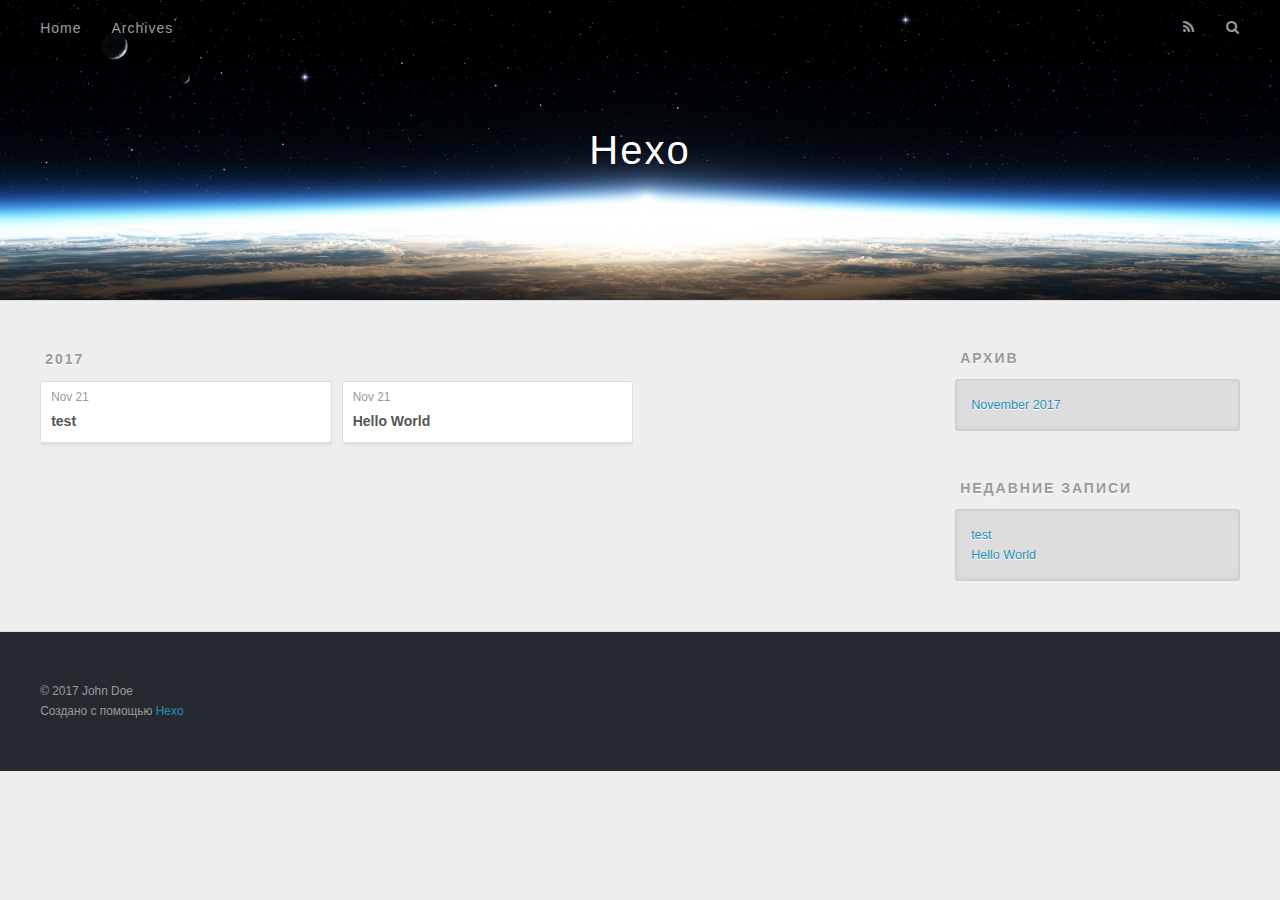
==== archives/index.html @ ac144fc3 "Site updated: 2017-11-21 11:52:48" ====
<!DOCTYPE html>
<html>
<head>
  <meta charset="utf-8">
  
  <title>Архив | Hexo</title>
  <meta name="viewport" content="width=device-width, initial-scale=1, maximum-scale=1">
  <meta property="og:type" content="website">
<meta property="og:title" content="Hexo">
<meta property="og:url" content="http://yoursite.com/archives/index.html">
<meta property="og:site_name" content="Hexo">
<meta name="twitter:card" content="summary">
<meta name="twitter:title" content="Hexo">
  
    <link rel="alternate" href="/atom.xml" title="Hexo" type="application/atom+xml">
  
  
    <link rel="icon" href="/favicon.png">
  
  
    <link href="//fonts.googleapis.com/css?family=Source+Code+Pro" rel="stylesheet" type="text/css">
  
  <link rel="stylesheet" href="/css/style.css">
  

</head>

<body>
  <div id="container">
    <div id="wrap">
      <header id="header">
  <div id="banner"></div>
  <div id="header-outer" class="outer">
    <div id="header-title" class="inner">
      <h1 id="logo-wrap">
        <a href="/" id="logo">Hexo</a>
      </h1>
      
    </div>
    <div id="header-inner" class="inner">
      <nav id="main-nav">
        <a id="main-nav-toggle" class="nav-icon"></a>
        
          <a class="main-nav-link" href="/">Home</a>
        
          <a class="main-nav-link" href="/archives">Archives</a>
        
      </nav>
      <nav id="sub-nav">
        
          <a id="nav-rss-link" class="nav-icon" href="/atom.xml" title="RSS-каналы"></a>
        
        <a id="nav-search-btn" class="nav-icon" title="Поиск"></a>
      </nav>
      <div id="search-form-wrap">
        <form action="//google.com/search" method="get" accept-charset="UTF-8" class="search-form"><input type="search" name="q" class="search-form-input" placeholder="Search"><button type="submit" class="search-form-submit">&#xF002;</button><input type="hidden" name="sitesearch" value="http://yoursite.com"></form>
      </div>
    </div>
  </div>
</header>
      <div class="outer">
        <section id="main">
  
  
    
    
      
      
      <section class="archives-wrap">
        <div class="archive-year-wrap">
          <a href="/archives/2017" class="archive-year">2017</a>
        </div>
        <div class="archives">
    
    <article class="archive-article archive-type-post">
  <div class="archive-article-inner">
    <header class="archive-article-header">
      <a href="/2017/11/21/test/" class="archive-article-date">
  <time datetime="2017-11-21T03:44:21.000Z" itemprop="datePublished">Nov 21</time>
</a>
      
  
    <h1 itemprop="name">
      <a class="archive-article-title" href="/2017/11/21/test/">test</a>
    </h1>
  

    </header>
  </div>
</article>
  
    
    
    <article class="archive-article archive-type-post">
  <div class="archive-article-inner">
    <header class="archive-article-header">
      <a href="/2017/11/21/hello-world/" class="archive-article-date">
  <time datetime="2017-11-21T03:18:38.568Z" itemprop="datePublished">Nov 21</time>
</a>
      
  
    <h1 itemprop="name">
      <a class="archive-article-title" href="/2017/11/21/hello-world/">Hello World</a>
    </h1>
  

    </header>
  </div>
</article>
  
  
    </div></section>
  

</section>
        
          <aside id="sidebar">
  
    

  
    

  
    
  
    
  <div class="widget-wrap">
    <h3 class="widget-title">Архив</h3>
    <div class="widget">
      <ul class="archive-list"><li class="archive-list-item"><a class="archive-list-link" href="/archives/2017/11/">November 2017</a></li></ul>
    </div>
  </div>


  
    
  <div class="widget-wrap">
    <h3 class="widget-title">Недавние записи</h3>
    <div class="widget">
      <ul>
        
          <li>
            <a href="/2017/11/21/test/">test</a>
          </li>
        
          <li>
            <a href="/2017/11/21/hello-world/">Hello World</a>
          </li>
        
      </ul>
    </div>
  </div>

  
</aside>
        
      </div>
      <footer id="footer">
  
  <div class="outer">
    <div id="footer-info" class="inner">
      &copy; 2017 John Doe<br>
      Создано с помощью <a href="http://hexo.io/" target="_blank">Hexo</a>
    </div>
  </div>
</footer>
    </div>
    <nav id="mobile-nav">
  
    <a href="/" class="mobile-nav-link">Home</a>
  
    <a href="/archives" class="mobile-nav-link">Archives</a>
  
</nav>
    

<script src="//ajax.googleapis.com/ajax/libs/jquery/2.0.3/jquery.min.js"></script>


  <link rel="stylesheet" href="/fancybox/jquery.fancybox.css">
  <script src="/fancybox/jquery.fancybox.pack.js"></script>


<script src="/js/script.js"></script>

  </div>
</body>
</html>
---- css/style.css ----
body {
  width: 100%;
}
body:before,
body:after {
  content: "";
  display: table;
}
body:after {
  clear: both;
}
html,
body,
div,
span,
applet,
object,
iframe,
h1,
h2,
h3,
h4,
h5,
h6,
p,
blockquote,
pre,
a,
abbr,
acronym,
address,
big,
cite,
code,
del,
dfn,
em,
img,
ins,
kbd,
q,
s,
samp,
small,
strike,
strong,
sub,
sup,
tt,
var,
dl,
dt,
dd,
ol,
ul,
li,
fieldset,
form,
label,
legend,
table,
caption,
tbody,
tfoot,
thead,
tr,
th,
td {
  margin: 0;
  padding: 0;
  border: 0;
  outline: 0;
  font-weight: inherit;
  font-style: inherit;
  font-family: inherit;
  font-size: 100%;
  vertical-align: baseline;
}
body {
  line-height: 1;
  color: #000;
  background: #fff;
}
ol,
ul {
  list-style: none;
}
table {
  border-collapse: separate;
  border-spacing: 0;
  vertical-align: middle;
}
caption,
th,
td {
  text-align: left;
  font-weight: normal;
  vertical-align: middle;
}
a img {
  border: none;
}
input,
button {
  margin: 0;
  padding: 0;
}
input::-moz-focus-inner,
button::-moz-focus-inner {
  border: 0;
  padding: 0;
}
@font-face {
  font-family: FontAwesome;
  font-style: normal;
  font-weight: normal;
  src: url("fonts/fontawesome-webfont.eot?v=#4.0.3");
  src: url("fonts/fontawesome-webfont.eot?#iefix&v=#4.0.3") format("embedded-opentype"), url("fonts/fontawesome-webfont.woff?v=#4.0.3") format("woff"), url("fonts/fontawesome-webfont.ttf?v=#4.0.3") format("truetype"), url("fonts/fontawesome-webfont.svg#fontawesomeregular?v=#4.0.3") format("svg");
}
html,
body,
#container {
  height: 100%;
}
body {
  background: #eee;
  font: 14px "Helvetica Neue", Helvetica, Arial, sans-serif;
  -webkit-text-size-adjust: 100%;
}
.outer {
  max-width: 1220px;
  margin: 0 auto;
  padding: 0 20px;
}
.outer:before,
.outer:after {
  content: "";
  display: table;
}
.outer:after {
  clear: both;
}
.inner {
  display: inline;
  float: left;
  width: 98.33333333333333%;
  margin: 0 0.833333333333333%;
}
.left,
.alignleft {
  float: left;
}
.right,
.alignright {
  float: right;
}
.clear {
  clear: both;
}
#container {
  position: relative;
}
.mobile-nav-on {
  overflow: hidden;
}
#wrap {
  height: 100%;
  width: 100%;
  position: absolute;
  top: 0;
  left: 0;
  -webkit-transition: 0.2s ease-out;
  -moz-transition: 0.2s ease-out;
  -ms-transition: 0.2s ease-out;
  transition: 0.2s ease-out;
  z-index: 1;
  background: #eee;
}
.mobile-nav-on #wrap {
  left: 280px;
}
@media screen and (min-width: 768px) {
  #main {
    display: inline;
    float: left;
    width: 73.33333333333333%;
    margin: 0 0.833333333333333%;
  }
}
.article-date,
.article-category-link,
.archive-year,
.widget-title {
  text-decoration: none;
  text-transform: uppercase;
  letter-spacing: 2px;
  color: #999;
  margin-bottom: 1em;
  margin-left: 5px;
  line-height: 1em;
  text-shadow: 0 1px #fff;
  font-weight: bold;
}
.article-inner,
.archive-article-inner {
  background: #fff;
  -webkit-box-shadow: 1px 2px 3px #ddd;
  box-shadow: 1px 2px 3px #ddd;
  border: 1px solid #ddd;
  border-radius: 3px;
}
.article-entry h1,
.widget h1 {
  font-size: 2em;
}
.article-entry h2,
.widget h2 {
  font-size: 1.5em;
}
.article-entry h3,
.widget h3 {
  font-size: 1.3em;
}
.article-entry h4,
.widget h4 {
  font-size: 1.2em;
}
.article-entry h5,
.widget h5 {
  font-size: 1em;
}
.article-entry h6,
.widget h6 {
  font-size: 1em;
  color: #999;
}
.article-entry hr,
.widget hr {
  border: 1px dashed #ddd;
}
.article-entry strong,
.widget strong {
  font-weight: bold;
}
.article-entry em,
.widget em,
.article-entry cite,
.widget cite {
  font-style: italic;
}
.article-entry sup,
.widget sup,
.article-entry sub,
.widget sub {
  font-size: 0.75em;
  line-height: 0;
  position: relative;
  vertical-align: baseline;
}
.article-entry sup,
.widget sup {
  top: -0.5em;
}
.article-entry sub,
.widget sub {
  bottom: -0.2em;
}
.article-entry small,
.widget small {
  font-size: 0.85em;
}
.article-entry acronym,
.widget acronym,
.article-entry abbr,
.widget abbr {
  border-bottom: 1px dotted;
}
.article-entry ul,
.widget ul,
.article-entry ol,
.widget ol,
.article-entry dl,
.widget dl {
  margin: 0 20px;
  line-height: 1.6em;
}
.article-entry ul ul,
.widget ul ul,
.article-entry ol ul,
.widget ol ul,
.article-entry ul ol,
.widget ul ol,
.article-entry ol ol,
.widget ol ol {
  margin-top: 0;
  margin-bottom: 0;
}
.article-entry ul,
.widget ul {
  list-style: disc;
}
.article-entry ol,
.widget ol {
  list-style: decimal;
}
.article-entry dt,
.widget dt {
  font-weight: bold;
}
#header {
  height: 300px;
  position: relative;
  border-bottom: 1px solid #ddd;
}
#header:before,
#header:after {
  content: "";
  position: absolute;
  left: 0;
  right: 0;
  height: 40px;
}
#header:before {
  top: 0;
  background: -webkit-linear-gradient(rgba(0,0,0,0.2), transparent);
  background: -moz-linear-gradient(rgba(0,0,0,0.2), transparent);
  background: -ms-linear-gradient(rgba(0,0,0,0.2), transparent);
  background: linear-gradient(rgba(0,0,0,0.2), transparent);
}
#header:after {
  bottom: 0;
  background: -webkit-linear-gradient(transparent, rgba(0,0,0,0.2));
  background: -moz-linear-gradient(transparent, rgba(0,0,0,0.2));
  background: -ms-linear-gradient(transparent, rgba(0,0,0,0.2));
  background: linear-gradient(transparent, rgba(0,0,0,0.2));
}
#header-outer {
  height: 100%;
  position: relative;
}
#header-inner {
  position: relative;
  overflow: hidden;
}
#banner {
  position: absolute;
  top: 0;
  left: 0;
  width: 100%;
  height: 100%;
  background: url("images/banner.jpg") center #000;
  -webkit-background-size: cover;
  -moz-background-size: cover;
  background-size: cover;
  z-index: -1;
}
#header-title {
  text-align: center;
  height: 40px;
  position: absolute;
  top: 50%;
  left: 0;
  margin-top: -20px;
}
#logo,
#subtitle {
  text-decoration: none;
  color: #fff;
  font-weight: 300;
  text-shadow: 0 1px 4px rgba(0,0,0,0.3);
}
#logo {
  font-size: 40px;
  line-height: 40px;
  letter-spacing: 2px;
}
#subtitle {
  font-size: 16px;
  line-height: 16px;
  letter-spacing: 1px;
}
#subtitle-wrap {
  margin-top: 16px;
}
#main-nav {
  float: left;
  margin-left: -15px;
}
.nav-icon,
.main-nav-link {
  float: left;
  color: #fff;
  opacity: 0.6;
  text-decoration: none;
  text-shadow: 0 1px rgba(0,0,0,0.2);
  -webkit-transition: opacity 0.2s;
  -moz-transition: opacity 0.2s;
  -ms-transition: opacity 0.2s;
  transition: opacity 0.2s;
  display: block;
  padding: 20px 15px;
}
.nav-icon:hover,
.main-nav-link:hover {
  opacity: 1;
}
.nav-icon {
  font-family: FontAwesome;
  text-align: center;
  font-size: 14px;
  width: 14px;
  height: 14px;
  padding: 20px 15px;
  position: relative;
  cursor: pointer;
}
.main-nav-link {
  font-weight: 300;
  letter-spacing: 1px;
}
@media screen and (max-width: 479px) {
  .main-nav-link {
    display: none;
  }
}
#main-nav-toggle {
  display: none;
}
#main-nav-toggle:before {
  content: "\f0c9";
}
@media screen and (max-width: 479px) {
  #main-nav-toggle {
    display: block;
  }
}
#sub-nav {
  float: right;
  margin-right: -15px;
}
#nav-rss-link:before {
  content: "\f09e";
}
#nav-search-btn:before {
  content: "\f002";
}
#search-form-wrap {
  position: absolute;
  top: 15px;
  width: 150px;
  height: 30px;
  right: -150px;
  opacity: 0;
  -webkit-transition: 0.2s ease-out;
  -moz-transition: 0.2s ease-out;
  -ms-transition: 0.2s ease-out;
  transition: 0.2s ease-out;
}
#search-form-wrap.on {
  opacity: 1;
  right: 0;
}
@media screen and (max-width: 479px) {
  #search-form-wrap {
    width: 100%;
    right: -100%;
  }
}
.search-form {
  position: absolute;
  top: 0;
  left: 0;
  right: 0;
  background: #fff;
  padding: 5px 15px;
  border-radius: 15px;
  -webkit-box-shadow: 0 0 10px rgba(0,0,0,0.3);
  box-shadow: 0 0 10px rgba(0,0,0,0.3);
}
.search-form-input {
  border: none;
  background: none;
  color: #555;
  width: 100%;
  font: 13px "Helvetica Neue", Helvetica, Arial, sans-serif;
  outline: none;
}
.search-form-input::-webkit-search-results-decoration,
.search-form-input::-webkit-search-cancel-button {
  -webkit-appearance: none;
}
.search-form-submit {
  position: absolute;
  top: 50%;
  right: 10px;
  margin-top: -7px;
  font: 13px FontAwesome;
  border: none;
  background: none;
  color: #bbb;
  cursor: pointer;
}
.search-form-submit:hover,
.search-form-submit:focus {
  color: #777;
}
.article {
  margin: 50px 0;
}
.article-inner {
  overflow: hidden;
}
.article-meta:before,
.article-meta:after {
  content: "";
  display: table;
}
.article-meta:after {
  clear: both;
}
.article-date {
  float: left;
}
.article-category {
  float: left;
  line-height: 1em;
  color: #ccc;
  text-shadow: 0 1px #fff;
  margin-left: 8px;
}
.article-category:before {
  content: "\2022";
}
.article-category-link {
  margin: 0 12px 1em;
}
.article-header {
  padding: 20px 20px 0;
}
.article-title {
  text-decoration: none;
  font-size: 2em;
  font-weight: bold;
  color: #555;
  line-height: 1.1em;
  -webkit-transition: color 0.2s;
  -moz-transition: color 0.2s;
  -ms-transition: color 0.2s;
  transition: color 0.2s;
}
a.article-title:hover {
  color: #258fb8;
}
.article-entry {
  color: #555;
  padding: 0 20px;
}
.article-entry:before,
.article-entry:after {
  content: "";
  display: table;
}
.article-entry:after {
  clear: both;
}
.article-entry p,
.article-entry table {
  line-height: 1.6em;
  margin: 1.6em 0;
}
.article-entry h1,
.article-entry h2,
.article-entry h3,
.article-entry h4,
.article-entry h5,
.article-entry h6 {
  font-weight: bold;
}
.article-entry h1,
.article-entry h2,
.article-entry h3,
.article-entry h4,
.article-entry h5,
.article-entry h6 {
  line-height: 1.1em;
  margin: 1.1em 0;
}
.article-entry a {
  color: #258fb8;
  text-decoration: none;
}
.article-entry a:hover {
  text-decoration: underline;
}
.article-entry ul,
.article-entry ol,
.article-entry dl {
  margin-top: 1.6em;
  margin-bottom: 1.6em;
}
.article-entry img,
.article-entry video {
  max-width: 100%;
  height: auto;
  display: block;
  margin: auto;
}
.article-entry iframe {
  border: none;
}
.article-entry table {
  width: 100%;
  border-collapse: collapse;
  border-spacing: 0;
}
.article-entry th {
  font-weight: bold;
  border-bottom: 3px solid #ddd;
  padding-bottom: 0.5em;
}
.article-entry td {
  border-bottom: 1px solid #ddd;
  padding: 10px 0;
}
.article-entry blockquote {
  font-family: Georgia, "Times New Roman", serif;
  font-size: 1.4em;
  margin: 1.6em 20px;
  text-align: center;
}
.article-entry blockquote footer {
  font-size: 14px;
  margin: 1.6em 0;
  font-family: "Helvetica Neue", Helvetica, Arial, sans-serif;
}
.article-entry blockquote footer cite:before {
  content: "—";
  padding: 0 0.5em;
}
.article-entry .pullquote {
  text-align: left;
  width: 45%;
  margin: 0;
}
.article-entry .pullquote.left {
  margin-left: 0.5em;
  margin-right: 1em;
}
.article-entry .pullquote.right {
  margin-right: 0.5em;
  margin-left: 1em;
}
.article-entry .caption {
  color: #999;
  display: block;
  font-size: 0.9em;
  margin-top: 0.5em;
  position: relative;
  text-align: center;
}
.article-entry .video-container {
  position: relative;
  padding-top: 56.25%;
  height: 0;
  overflow: hidden;
}
.article-entry .video-container iframe,
.article-entry .video-container object,
.article-entry .video-container embed {
  position: absolute;
  top: 0;
  left: 0;
  width: 100%;
  height: 100%;
  margin-top: 0;
}
.article-more-link a {
  display: inline-block;
  line-height: 1em;
  padding: 6px 15px;
  border-radius: 15px;
  background: #eee;
  color: #999;
  text-shadow: 0 1px #fff;
  text-decoration: none;
}
.article-more-link a:hover {
  background: #258fb8;
  color: #fff;
  text-decoration: none;
  text-shadow: 0 1px #1e7293;
}
.article-footer {
  font-size: 0.85em;
  line-height: 1.6em;
  border-top: 1px solid #ddd;
  padding-top: 1.6em;
  margin: 0 20px 20px;
}
.article-footer:before,
.article-footer:after {
  content: "";
  display: table;
}
.article-footer:after {
  clear: both;
}
.article-footer a {
  color: #999;
  text-decoration: none;
}
.article-footer a:hover {
  color: #555;
}
.article-tag-list-item {
  float: left;
  margin-right: 10px;
}
.article-tag-list-link:before {
  content: "#";
}
.article-comment-link {
  float: right;
}
.article-comment-link:before {
  content: "\f075";
  font-family: FontAwesome;
  padding-right: 8px;
}
.article-share-link {
  cursor: pointer;
  float: right;
  margin-left: 20px;
}
.article-share-link:before {
  content: "\f064";
  font-family: FontAwesome;
  padding-right: 6px;
}
#article-nav {
  position: relative;
}
#article-nav:before,
#article-nav:after {
  content: "";
  display: table;
}
#article-nav:after {
  clear: both;
}
@media screen and (min-width: 768px) {
  #article-nav {
    margin: 50px 0;
  }
  #article-nav:before {
    width: 8px;
    height: 8px;
    position: absolute;
    top: 50%;
    left: 50%;
    margin-top: -4px;
    margin-left: -4px;
    content: "";
    border-radius: 50%;
    background: #ddd;
    -webkit-box-shadow: 0 1px 2px #fff;
    box-shadow: 0 1px 2px #fff;
  }
}
.article-nav-link-wrap {
  text-decoration: none;
  text-shadow: 0 1px #fff;
  color: #999;
  -webkit-box-sizing: border-box;
  -moz-box-sizing: border-box;
  box-sizing: border-box;
  margin-top: 50px;
  text-align: center;
  display: block;
}
.article-nav-link-wrap:hover {
  color: #555;
}
@media screen and (min-width: 768px) {
  .article-nav-link-wrap {
    width: 50%;
    margin-top: 0;
  }
}
@media screen and (min-width: 768px) {
  #article-nav-newer {
    float: left;
    text-align: right;
    padding-right: 20px;
  }
}
@media screen and (min-width: 768px) {
  #article-nav-older {
    float: right;
    text-align: left;
    padding-left: 20px;
  }
}
.article-nav-caption {
  text-transform: uppercase;
  letter-spacing: 2px;
  color: #ddd;
  line-height: 1em;
  font-weight: bold;
}
#article-nav-newer .article-nav-caption {
  margin-right: -2px;
}
.article-nav-title {
  font-size: 0.85em;
  line-height: 1.6em;
  margin-top: 0.5em;
}
.article-share-box {
  position: absolute;
  display: none;
  background: #fff;
  -webkit-box-shadow: 1px 2px 10px rgba(0,0,0,0.2);
  box-shadow: 1px 2px 10px rgba(0,0,0,0.2);
  border-radius: 3px;
  margin-left: -145px;
  overflow: hidden;
  z-index: 1;
}
.article-share-box.on {
  display: block;
}
.article-share-input {
  width: 100%;
  background: none;
  -webkit-box-sizing: border-box;
  -moz-box-sizing: border-box;
  box-sizing: border-box;
  font: 14px "Helvetica Neue", Helvetica, Arial, sans-serif;
  padding: 0 15px;
  color: #555;
  outline: none;
  border: 1px solid #ddd;
  border-radius: 3px 3px 0 0;
  height: 36px;
  line-height: 36px;
}
.article-share-links {
  background: #eee;
}
.article-share-links:before,
.article-share-links:after {
  content: "";
  display: table;
}
.article-share-links:after {
  clear: both;
}
.article-share-twitter,
.article-share-facebook,
.article-share-pinterest,
.article-share-google {
  width: 50px;
  height: 36px;
  display: block;
  float: left;
  position: relative;
  color: #999;
  text-shadow: 0 1px #fff;
}
.article-share-twitter:before,
.article-share-facebook:before,
.article-share-pinterest:before,
.article-share-google:before {
  font-size: 20px;
  font-family: FontAwesome;
  width: 20px;
  height: 20px;
  position: absolute;
  top: 50%;
  left: 50%;
  margin-top: -10px;
  margin-left: -10px;
  text-align: center;
}
.article-share-twitter:hover,
.article-share-facebook:hover,
.article-share-pinterest:hover,
.article-share-google:hover {
  color: #fff;
}
.article-share-twitter:before {
  content: "\f099";
}
.article-share-twitter:hover {
  background: #00aced;
  text-shadow: 0 1px #008abe;
}
.article-share-facebook:before {
  content: "\f09a";
}
.article-share-facebook:hover {
  background: #3b5998;
  text-shadow: 0 1px #2f477a;
}
.article-share-pinterest:before {
  content: "\f0d2";
}
.article-share-pinterest:hover {
  background: #cb2027;
  text-shadow: 0 1px #a21a1f;
}
.article-share-google:before {
  content: "\f0d5";
}
.article-share-google:hover {
  background: #dd4b39;
  text-shadow: 0 1px #be3221;
}
.article-gallery {
  background: #000;
  position: relative;
}
.article-gallery-photos {
  position: relative;
  overflow: hidden;
}
.article-gallery-img {
  display: none;
  max-width: 100%;
}
.article-gallery-img:first-child {
  display: block;
}
.article-gallery-img.loaded {
  position: absolute;
  display: block;
}
.article-gallery-img img {
  display: block;
  max-width: 100%;
  margin: 0 auto;
}
#comments {
  background: #fff;
  -webkit-box-shadow: 1px 2px 3px #ddd;
  box-shadow: 1px 2px 3px #ddd;
  padding: 20px;
  border: 1px solid #ddd;
  border-radius: 3px;
  margin: 50px 0;
}
#comments a {
  color: #258fb8;
}
.archives-wrap {
  margin: 50px 0;
}
.archives:before,
.archives:after {
  content: "";
  display: table;
}
.archives:after {
  clear: both;
}
.archive-year-wrap {
  margin-bottom: 1em;
}
.archives {
  -webkit-column-gap: 10px;
  -moz-column-gap: 10px;
  column-gap: 10px;
}
@media screen and (min-width: 480px) and (max-width: 767px) {
  .archives {
    -webkit-column-count: 2;
    -moz-column-count: 2;
    column-count: 2;
  }
}
@media screen and (min-width: 768px) {
  .archives {
    -webkit-column-count: 3;
    -moz-column-count: 3;
    column-count: 3;
  }
}
.archive-article {
  -webkit-column-break-inside: avoid;
  page-break-inside: avoid;
  overflow: hidden;
  break-inside: avoid-column;
}
.archive-article-inner {
  padding: 10px;
  margin-bottom: 15px;
}
.archive-article-title {
  text-decoration: none;
  font-weight: bold;
  color: #555;
  -webkit-transition: color 0.2s;
  -moz-transition: color 0.2s;
  -ms-transition: color 0.2s;
  transition: color 0.2s;
  line-height: 1.6em;
}
.archive-article-title:hover {
  color: #258fb8;
}
.archive-article-footer {
  margin-top: 1em;
}
.archive-article-date {
  color: #999;
  text-decoration: none;
  font-size: 0.85em;
  line-height: 1em;
  margin-bottom: 0.5em;
  display: block;
}
#page-nav {
  margin: 50px auto;
  background: #fff;
  -webkit-box-shadow: 1px 2px 3px #ddd;
  box-shadow: 1px 2px 3px #ddd;
  border: 1px solid #ddd;
  border-radius: 3px;
  text-align: center;
  color: #999;
  overflow: hidden;
}
#page-nav:before,
#page-nav:after {
  content: "";
  display: table;
}
#page-nav:after {
  clear: both;
}
#page-nav a,
#page-nav span {
  padding: 10px 20px;
  line-height: 1;
  height: 2ex;
}
#page-nav a {
  color: #999;
  text-decoration: none;
}
#page-nav a:hover {
  background: #999;
  color: #fff;
}
#page-nav .prev {
  float: left;
}
#page-nav .next {
  float: right;
}
#page-nav .page-number {
  display: inline-block;
}
@media screen and (max-width: 479px) {
  #page-nav .page-number {
    display: none;
  }
}
#page-nav .current {
  color: #555;
  font-weight: bold;
}
#page-nav .space {
  color: #ddd;
}
#footer {
  background: #262a30;
  padding: 50px 0;
  border-top: 1px solid #ddd;
  color: #999;
}
#footer a {
  color: #258fb8;
  text-decoration: none;
}
#footer a:hover {
  text-decoration: underline;
}
#footer-info {
  line-height: 1.6em;
  font-size: 0.85em;
}
.article-entry pre,
.article-entry .highlight {
  background: #2d2d2d;
  margin: 0 -20px;
  padding: 15px 20px;
  border-style: solid;
  border-color: #ddd;
  border-width: 1px 0;
  overflow: auto;
  color: #ccc;
  line-height: 22.400000000000002px;
}
.article-entry .highlight .gutter pre,
.article-entry .gist .gist-file .gist-data .line-numbers {
  color: #666;
  font-size: 0.85em;
}
.article-entry pre,
.article-entry code {
  font-family: "Source Code Pro", Consolas, Monaco, Menlo, Consolas, monospace;
}
.article-entry code {
  background: #eee;
  text-shadow: 0 1px #fff;
  padding: 0 0.3em;
}
.article-entry pre code {
  background: none;
  text-shadow: none;
  padding: 0;
}
.article-entry .highlight pre {
  border: none;
  margin: 0;
  padding: 0;
}
.article-entry .highlight table {
  margin: 0;
  width: auto;
}
.article-entry .highlight td {
  border: none;
  padding: 0;
}
.article-entry .highlight figcaption {
  font-size: 0.85em;
  color: #999;
  line-height: 1em;
  margin-bottom: 1em;
}
.article-entry .highlight figcaption:before,
.article-entry .highlight figcaption:after {
  content: "";
  display: table;
}
.article-entry .highlight figcaption:after {
  clear: both;
}
.article-entry .highlight figcaption a {
  float: right;
}
.article-entry .highlight .gutter pre {
  text-align: right;
  padding-right: 20px;
}
.article-entry .highlight .line {
  height: 22.400000000000002px;
}
.article-entry .highlight .line.marked {
  background: #515151;
}
.article-entry .gist {
  margin: 0 -20px;
  border-style: solid;
  border-color: #ddd;
  border-width: 1px 0;
  background: #2d2d2d;
  padding: 15px 20px 15px 0;
}
.article-entry .gist .gist-file {
  border: none;
  font-family: "Source Code Pro", Consolas, Monaco, Menlo, Consolas, monospace;
  margin: 0;
}
.article-entry .gist .gist-file .gist-data {
  background: none;
  border: none;
}
.article-entry .gist .gist-file .gist-data .line-numbers {
  background: none;
  border: none;
  padding: 0 20px 0 0;
}
.article-entry .gist .gist-file .gist-data .line-data {
  padding: 0 !important;
}
.article-entry .gist .gist-file .highlight {
  margin: 0;
  padding: 0;
  border: none;
}
.article-entry .gist .gist-file .gist-meta {
  background: #2d2d2d;
  color: #999;
  font: 0.85em "Helvetica Neue", Helvetica, Arial, sans-serif;
  text-shadow: 0 0;
  padding: 0;
  margin-top: 1em;
  margin-left: 20px;
}
.article-entry .gist .gist-file .gist-meta a {
  color: #258fb8;
  font-weight: normal;
}
.article-entry .gist .gist-file .gist-meta a:hover {
  text-decoration: underline;
}
pre .comment,
pre .title {
  color: #999;
}
pre .variable,
pre .attribute,
pre .tag,
pre .regexp,
pre .ruby .constant,
pre .xml .tag .title,
pre .xml .pi,
pre .xml .doctype,
pre .html .doctype,
pre .css .id,
pre .css .class,
pre .css .pseudo {
  color: #f2777a;
}
pre .number,
pre .preprocessor,
pre .built_in,
pre .literal,
pre .params,
pre .constant {
  color: #f99157;
}
pre .class,
pre .ruby .class .title,
pre .css .rules .attribute {
  color: #9c9;
}
pre .string,
pre .value,
pre .inheritance,
pre .header,
pre .ruby .symbol,
pre .xml .cdata {
  color: #9c9;
}
pre .css .hexcolor {
  color: #6cc;
}
pre .function,
pre .python .decorator,
pre .python .title,
pre .ruby .function .title,
pre .ruby .title .keyword,
pre .perl .sub,
pre .javascript .title,
pre .coffeescript .title {
  color: #69c;
}
pre .keyword,
pre .javascript .function {
  color: #c9c;
}
@media screen and (max-width: 479px) {
  #mobile-nav {
    position: absolute;
    top: 0;
    left: 0;
    width: 280px;
    height: 100%;
    background: #191919;
    border-right: 1px solid #fff;
  }
}
@media screen and (max-width: 479px) {
  .mobile-nav-link {
    display: block;
    color: #999;
    text-decoration: none;
    padding: 15px 20px;
    font-weight: bold;
  }
  .mobile-nav-link:hover {
    color: #fff;
  }
}
@media screen and (min-width: 768px) {
  #sidebar {
    display: inline;
    float: left;
    width: 23.333333333333332%;
    margin: 0 0.833333333333333%;
  }
}
.widget-wrap {
  margin: 50px 0;
}
.widget {
  color: #777;
  text-shadow: 0 1px #fff;
  background: #ddd;
  -webkit-box-shadow: 0 -1px 4px #ccc inset;
  box-shadow: 0 -1px 4px #ccc inset;
  border: 1px solid #ccc;
  padding: 15px;
  border-radius: 3px;
}
.widget a {
  color: #258fb8;
  text-decoration: none;
}
.widget a:hover {
  text-decoration: underline;
}
.widget ul ul,
.widget ol ul,
.widget dl ul,
.widget ul ol,
.widget ol ol,
.widget dl ol,
.widget ul dl,
.widget ol dl,
.widget dl dl {
  margin-left: 15px;
  list-style: disc;
}
.widget {
  line-height: 1.6em;
  word-wrap: break-word;
  font-size: 0.9em;
}
.widget ul,
.widget ol {
  list-style: none;
  margin: 0;
}
.widget ul ul,
.widget ol ul,
.widget ul ol,
.widget ol ol {
  margin: 0 20px;
}
.widget ul ul,
.widget ol ul {
  list-style: disc;
}
.widget ul ol,
.widget ol ol {
  list-style: decimal;
}
.category-list-count,
.tag-list-count,
.archive-list-count {
  padding-left: 5px;
  color: #999;
  font-size: 0.85em;
}
.category-list-count:before,
.tag-list-count:before,
.archive-list-count:before {
  content: "(";
}
.category-list-count:after,
.tag-list-count:after,
.archive-list-count:after {
  content: ")";
}
.tagcloud a {
  margin-right: 5px;
  display: inline-block;
}
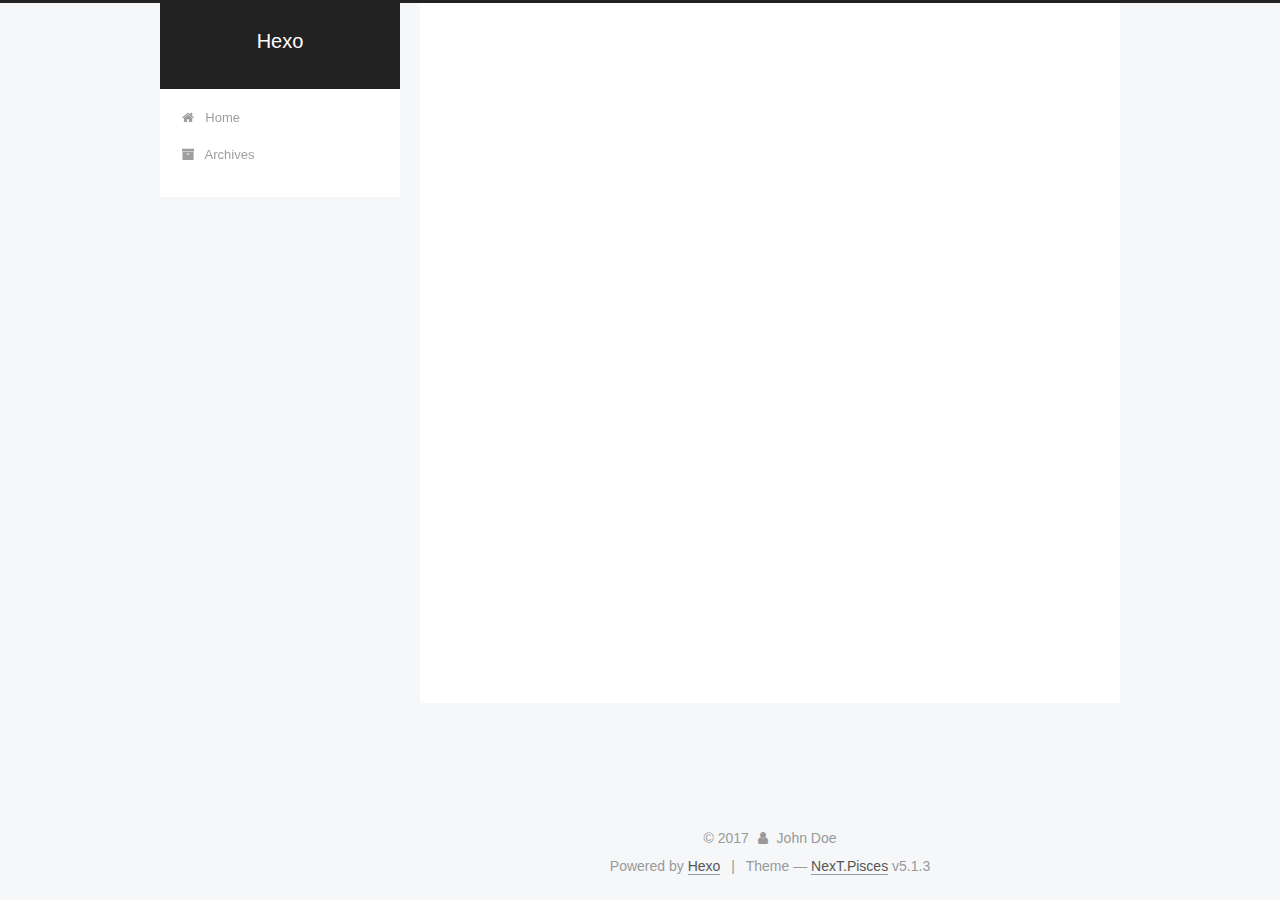
==== commit 3f3db445: "Site updated: 2017-11-21 12:05:00" ====
--- a/archives/index.html
+++ b/archives/index.html
@@ -1,189 +1,596 @@
 <!DOCTYPE html>
-<html>
+
+
+
+  
+
+
+<html class="theme-next pisces use-motion" lang="">
 <head>
-  <meta charset="utf-8">
-  
-  <title>Архив | Hexo</title>
-  <meta name="viewport" content="width=device-width, initial-scale=1, maximum-scale=1">
-  <meta property="og:type" content="website">
+  <meta charset="UTF-8"/>
+<meta http-equiv="X-UA-Compatible" content="IE=edge" />
+<meta name="viewport" content="width=device-width, initial-scale=1, maximum-scale=1"/>
+<meta name="theme-color" content="#222">
+
+
+
+
+
+
+
+
+
+<meta http-equiv="Cache-Control" content="no-transform" />
+<meta http-equiv="Cache-Control" content="no-siteapp" />
+
+
+
+
+
+
+
+
+
+
+
+
+
+
+
+
+  
+  
+  <link href="/lib/fancybox/source/jquery.fancybox.css?v=2.1.5" rel="stylesheet" type="text/css" />
+
+
+
+
+
+
+
+<link href="/lib/font-awesome/css/font-awesome.min.css?v=4.6.2" rel="stylesheet" type="text/css" />
+
+<link href="/css/main.css?v=5.1.3" rel="stylesheet" type="text/css" />
+
+
+  <link rel="apple-touch-icon" sizes="180x180" href="/images/apple-touch-icon-next.png?v=5.1.3">
+
+
+  <link rel="icon" type="image/png" sizes="32x32" href="/images/favicon-32x32-next.png?v=5.1.3">
+
+
+  <link rel="icon" type="image/png" sizes="16x16" href="/images/favicon-16x16-next.png?v=5.1.3">
+
+
+  <link rel="mask-icon" href="/images/logo.svg?v=5.1.3" color="#222">
+
+
+
+
+
+  <meta name="keywords" content="Hexo, NexT" />
+
+
+
+
+
+
+
+
+
+
+<meta property="og:type" content="website">
 <meta property="og:title" content="Hexo">
 <meta property="og:url" content="http://yoursite.com/archives/index.html">
 <meta property="og:site_name" content="Hexo">
 <meta name="twitter:card" content="summary">
 <meta name="twitter:title" content="Hexo">
-  
-    <link rel="alternate" href="/atom.xml" title="Hexo" type="application/atom+xml">
-  
-  
-    <link rel="icon" href="/favicon.png">
-  
-  
-    <link href="//fonts.googleapis.com/css?family=Source+Code+Pro" rel="stylesheet" type="text/css">
-  
-  <link rel="stylesheet" href="/css/style.css">
-  
+
+
+
+<script type="text/javascript" id="hexo.configurations">
+  var NexT = window.NexT || {};
+  var CONFIG = {
+    root: '/',
+    scheme: 'Pisces',
+    version: '5.1.3',
+    sidebar: {"position":"left","display":"post","offset":12,"b2t":false,"scrollpercent":false,"onmobile":false},
+    fancybox: true,
+    tabs: true,
+    motion: {"enable":true,"async":false,"transition":{"post_block":"fadeIn","post_header":"slideDownIn","post_body":"slideDownIn","coll_header":"slideLeftIn","sidebar":"slideUpIn"}},
+    duoshuo: {
+      userId: '0',
+      author: 'Author'
+    },
+    algolia: {
+      applicationID: '',
+      apiKey: '',
+      indexName: '',
+      hits: {"per_page":10},
+      labels: {"input_placeholder":"Search for Posts","hits_empty":"We didn't find any results for the search: ${query}","hits_stats":"${hits} results found in ${time} ms"}
+    }
+  };
+</script>
+
+
+
+  <link rel="canonical" href="http://yoursite.com/archives/"/>
+
+
+
+
+
+  <title>Archive | Hexo</title>
+  
+
+
+
+
+
+
+
 
 </head>
 
-<body>
-  <div id="container">
-    <div id="wrap">
-      <header id="header">
-  <div id="banner"></div>
-  <div id="header-outer" class="outer">
-    <div id="header-title" class="inner">
-      <h1 id="logo-wrap">
-        <a href="/" id="logo">Hexo</a>
-      </h1>
-      
+<body itemscope itemtype="http://schema.org/WebPage" lang="">
+
+  
+  
+    
+  
+
+  <div class="container sidebar-position-left page-archive">
+    <div class="headband"></div>
+
+    <header id="header" class="header" itemscope itemtype="http://schema.org/WPHeader">
+      <div class="header-inner"><div class="site-brand-wrapper">
+  <div class="site-meta ">
+    
+
+    <div class="custom-logo-site-title">
+      <a href="/"  class="brand" rel="start">
+        <span class="logo-line-before"><i></i></span>
+        <span class="site-title">Hexo</span>
+        <span class="logo-line-after"><i></i></span>
+      </a>
     </div>
-    <div id="header-inner" class="inner">
-      <nav id="main-nav">
-        <a id="main-nav-toggle" class="nav-icon"></a>
-        
-          <a class="main-nav-link" href="/">Home</a>
-        
-          <a class="main-nav-link" href="/archives">Archives</a>
-        
-      </nav>
-      <nav id="sub-nav">
-        
-          <a id="nav-rss-link" class="nav-icon" href="/atom.xml" title="RSS-каналы"></a>
-        
-        <a id="nav-search-btn" class="nav-icon" title="Поиск"></a>
-      </nav>
-      <div id="search-form-wrap">
-        <form action="//google.com/search" method="get" accept-charset="UTF-8" class="search-form"><input type="search" name="q" class="search-form-input" placeholder="Search"><button type="submit" class="search-form-submit">&#xF002;</button><input type="hidden" name="sitesearch" value="http://yoursite.com"></form>
+      
+        <p class="site-subtitle"></p>
+      
+  </div>
+
+  <div class="site-nav-toggle">
+    <button>
+      <span class="btn-bar"></span>
+      <span class="btn-bar"></span>
+      <span class="btn-bar"></span>
+    </button>
+  </div>
+</div>
+
+<nav class="site-nav">
+  
+
+  
+    <ul id="menu" class="menu">
+      
+        
+        <li class="menu-item menu-item-home">
+          <a href="/" rel="section">
+            
+              <i class="menu-item-icon fa fa-fw fa-home"></i> <br />
+            
+            Home
+          </a>
+        </li>
+      
+        
+        <li class="menu-item menu-item-archives">
+          <a href="/archives/" rel="section">
+            
+              <i class="menu-item-icon fa fa-fw fa-archive"></i> <br />
+            
+            Archives
+          </a>
+        </li>
+      
+
+      
+    </ul>
+  
+
+  
+</nav>
+
+
+
+ </div>
+    </header>
+
+    <main id="main" class="main">
+      <div class="main-inner">
+        <div class="content-wrap">
+          <div id="content" class="content">
+            
+
+  
+  
+  
+  <div class="post-block archive">
+    <div id="posts" class="posts-collapse">
+      <span class="archive-move-on"></span>
+
+      <span class="archive-page-counter">
+        
+        
+        
+          
+        
+        Um..! 2 posts in total. Keep on posting.
+      </span>
+
+      
+
+        
+        
+        
+
+        
+          
+          <div class="collection-title">
+            <h1 class="archive-year" id="archive-year-2017">2017</h1>
+          </div>
+        
+        
+
+        
+
+  <article class="post post-type-normal" itemscope itemtype="http://schema.org/Article">
+    <header class="post-header">
+
+      <h2 class="post-title">
+        
+            <a class="post-title-link" href="/2017/11/21/test/" itemprop="url">
+              
+                <span itemprop="name">test</span>
+              
+            </a>
+        
+      </h2>
+
+      <div class="post-meta">
+        <time class="post-time" itemprop="dateCreated"
+              datetime="2017-11-21T11:44:21+08:00"
+              content="2017-11-21" >
+          11-21
+        </time>
       </div>
+
+    </header>
+  </article>
+
+
+
+      
+
+        
+        
+        
+
+        
+        
+
+        
+
+  <article class="post post-type-normal" itemscope itemtype="http://schema.org/Article">
+    <header class="post-header">
+
+      <h2 class="post-title">
+        
+            <a class="post-title-link" href="/2017/11/21/hello-world/" itemprop="url">
+              
+                <span itemprop="name">Hello World</span>
+              
+            </a>
+        
+      </h2>
+
+      <div class="post-meta">
+        <time class="post-time" itemprop="dateCreated"
+              datetime="2017-11-21T11:18:38+08:00"
+              content="2017-11-21" >
+          11-21
+        </time>
+      </div>
+
+    </header>
+  </article>
+
+
+
+      
+
     </div>
   </div>
-</header>
-      <div class="outer">
-        <section id="main">
-  
-  
-    
-    
-      
-      
-      <section class="archives-wrap">
-        <div class="archive-year-wrap">
-          <a href="/archives/2017" class="archive-year">2017</a>
+  
+  
+  
+
+  
+
+
+
+          </div>
+          
+
+
+          
+
         </div>
-        <div class="archives">
-    
-    <article class="archive-article archive-type-post">
-  <div class="archive-article-inner">
-    <header class="archive-article-header">
-      <a href="/2017/11/21/test/" class="archive-article-date">
-  <time datetime="2017-11-21T03:44:21.000Z" itemprop="datePublished">Nov 21</time>
-</a>
-      
-  
-    <h1 itemprop="name">
-      <a class="archive-article-title" href="/2017/11/21/test/">test</a>
-    </h1>
-  
-
-    </header>
-  </div>
-</article>
-  
-    
-    
-    <article class="archive-article archive-type-post">
-  <div class="archive-article-inner">
-    <header class="archive-article-header">
-      <a href="/2017/11/21/hello-world/" class="archive-article-date">
-  <time datetime="2017-11-21T03:18:38.568Z" itemprop="datePublished">Nov 21</time>
-</a>
-      
-  
-    <h1 itemprop="name">
-      <a class="archive-article-title" href="/2017/11/21/hello-world/">Hello World</a>
-    </h1>
-  
-
-    </header>
-  </div>
-</article>
-  
-  
-    </div></section>
-  
-
-</section>
-        
-          <aside id="sidebar">
-  
-    
-
-  
-    
-
-  
-    
-  
-    
-  <div class="widget-wrap">
-    <h3 class="widget-title">Архив</h3>
-    <div class="widget">
-      <ul class="archive-list"><li class="archive-list-item"><a class="archive-list-link" href="/archives/2017/11/">November 2017</a></li></ul>
+        
+          
+  
+  <div class="sidebar-toggle">
+    <div class="sidebar-toggle-line-wrap">
+      <span class="sidebar-toggle-line sidebar-toggle-line-first"></span>
+      <span class="sidebar-toggle-line sidebar-toggle-line-middle"></span>
+      <span class="sidebar-toggle-line sidebar-toggle-line-last"></span>
     </div>
   </div>
 
-
-  
+  <aside id="sidebar" class="sidebar">
     
-  <div class="widget-wrap">
-    <h3 class="widget-title">Недавние записи</h3>
-    <div class="widget">
-      <ul>
-        
-          <li>
-            <a href="/2017/11/21/test/">test</a>
-          </li>
-        
-          <li>
-            <a href="/2017/11/21/hello-world/">Hello World</a>
-          </li>
-        
-      </ul>
+    <div class="sidebar-inner">
+
+      
+
+      
+
+      <section class="site-overview-wrap sidebar-panel sidebar-panel-active">
+        <div class="site-overview">
+          <div class="site-author motion-element" itemprop="author" itemscope itemtype="http://schema.org/Person">
+            
+              <p class="site-author-name" itemprop="name">John Doe</p>
+              <p class="site-description motion-element" itemprop="description"></p>
+          </div>
+
+          <nav class="site-state motion-element">
+
+            
+              <div class="site-state-item site-state-posts">
+              
+                <a href="/archives/">
+              
+                  <span class="site-state-item-count">2</span>
+                  <span class="site-state-item-name">posts</span>
+                </a>
+              </div>
+            
+
+            
+
+            
+
+          </nav>
+
+          
+
+          <div class="links-of-author motion-element">
+            
+          </div>
+
+          
+          
+
+          
+          
+
+          
+
+        </div>
+      </section>
+
+      
+
+      
+
     </div>
+  </aside>
+
+
+        
+      </div>
+    </main>
+
+    <footer id="footer" class="footer">
+      <div class="footer-inner">
+        <div class="copyright">&copy; <span itemprop="copyrightYear">2017</span>
+  <span class="with-love">
+    <i class="fa fa-user"></i>
+  </span>
+  <span class="author" itemprop="copyrightHolder">John Doe</span>
+
+  
+</div>
+
+
+  <div class="powered-by">Powered by <a class="theme-link" target="_blank" href="https://hexo.io">Hexo</a></div>
+
+
+
+  <span class="post-meta-divider">|</span>
+
+
+
+  <div class="theme-info">Theme &mdash; <a class="theme-link" target="_blank" href="https://github.com/iissnan/hexo-theme-next">NexT.Pisces</a> v5.1.3</div>
+
+
+
+
+        
+
+
+
+
+
+
+
+        
+      </div>
+    </footer>
+
+    
+      <div class="back-to-top">
+        <i class="fa fa-arrow-up"></i>
+        
+      </div>
+    
+
+    
+
   </div>
 
   
-</aside>
-        
-      </div>
-      <footer id="footer">
-  
-  <div class="outer">
-    <div id="footer-info" class="inner">
-      &copy; 2017 John Doe<br>
-      Создано с помощью <a href="http://hexo.io/" target="_blank">Hexo</a>
-    </div>
-  </div>
-</footer>
-    </div>
-    <nav id="mobile-nav">
-  
-    <a href="/" class="mobile-nav-link">Home</a>
-  
-    <a href="/archives" class="mobile-nav-link">Archives</a>
-  
-</nav>
-    
-
-<script src="//ajax.googleapis.com/ajax/libs/jquery/2.0.3/jquery.min.js"></script>
-
-
-  <link rel="stylesheet" href="/fancybox/jquery.fancybox.css">
-  <script src="/fancybox/jquery.fancybox.pack.js"></script>
-
-
-<script src="/js/script.js"></script>
-
-  </div>
+
+<script type="text/javascript">
+  if (Object.prototype.toString.call(window.Promise) !== '[object Function]') {
+    window.Promise = null;
+  }
+</script>
+
+
+
+
+
+
+
+
+
+  
+
+
+
+
+
+
+
+
+
+
+
+
+  
+  
+    <script type="text/javascript" src="/lib/jquery/index.js?v=2.1.3"></script>
+  
+
+  
+  
+    <script type="text/javascript" src="/lib/fastclick/lib/fastclick.min.js?v=1.0.6"></script>
+  
+
+  
+  
+    <script type="text/javascript" src="/lib/jquery_lazyload/jquery.lazyload.js?v=1.9.7"></script>
+  
+
+  
+  
+    <script type="text/javascript" src="/lib/velocity/velocity.min.js?v=1.2.1"></script>
+  
+
+  
+  
+    <script type="text/javascript" src="/lib/velocity/velocity.ui.min.js?v=1.2.1"></script>
+  
+
+  
+  
+    <script type="text/javascript" src="/lib/fancybox/source/jquery.fancybox.pack.js?v=2.1.5"></script>
+  
+
+
+  
+
+
+  <script type="text/javascript" src="/js/src/utils.js?v=5.1.3"></script>
+
+  <script type="text/javascript" src="/js/src/motion.js?v=5.1.3"></script>
+
+
+
+  
+  
+
+
+  <script type="text/javascript" src="/js/src/affix.js?v=5.1.3"></script>
+
+  <script type="text/javascript" src="/js/src/schemes/pisces.js?v=5.1.3"></script>
+
+
+
+  
+
+  
+
+
+  <script type="text/javascript" src="/js/src/bootstrap.js?v=5.1.3"></script>
+
+
+
+  
+
+
+  
+
+
+
+
+	
+
+
+
+
+
+  
+
+
+
+
+
+  
+
+
+
+
+
+
+
+
+
+
+
+
+  
+
+
+
+
+
+  
+
+  
+
+  
+
+  
+  
+
+  
+
+  
+
+  
+
 </body>
-</html>+</html>
--- a/css/main.css
+++ b/css/main.css
@@ -0,0 +1,2993 @@
+/* normalize.css v3.0.2 | MIT License | git.io/normalize */
+html {
+  font-family: sans-serif; /* 1 */
+  -ms-text-size-adjust: 100%; /* 2 */
+  -webkit-text-size-adjust: 100%; /* 2 */
+}
+body {
+  margin: 0;
+}
+article,
+aside,
+details,
+figcaption,
+figure,
+footer,
+header,
+hgroup,
+main,
+menu,
+nav,
+section,
+summary {
+  display: block;
+}
+audio,
+canvas,
+progress,
+video {
+  display: inline-block; /* 1 */
+  vertical-align: baseline; /* 2 */
+}
+audio:not([controls]) {
+  display: none;
+  height: 0;
+}
+[hidden],
+template {
+  display: none;
+}
+a {
+  background-color: transparent;
+}
+a:active,
+a:hover {
+  outline: 0;
+}
+abbr[title] {
+  border-bottom: 1px dotted;
+}
+b,
+strong {
+  font-weight: bold;
+}
+dfn {
+  font-style: italic;
+}
+h1 {
+  font-size: 2em;
+  margin: 0.67em 0;
+}
+mark {
+  background: #ff0;
+  color: #000;
+}
+small {
+  font-size: 80%;
+}
+sub,
+sup {
+  font-size: 75%;
+  line-height: 0;
+  position: relative;
+  vertical-align: baseline;
+}
+sup {
+  top: -0.5em;
+}
+sub {
+  bottom: -0.25em;
+}
+img {
+  border: 0;
+}
+svg:not(:root) {
+  overflow: hidden;
+}
+figure {
+  margin: 1em 40px;
+}
+hr {
+  -moz-box-sizing: content-box;
+  box-sizing: content-box;
+  height: 0;
+}
+pre {
+  overflow: auto;
+}
+code,
+kbd,
+pre,
+samp {
+  font-family: monospace, monospace;
+  font-size: 1em;
+}
+button,
+input,
+optgroup,
+select,
+textarea {
+  color: inherit; /* 1 */
+  font: inherit; /* 2 */
+  margin: 0; /* 3 */
+}
+button {
+  overflow: visible;
+}
+button,
+select {
+  text-transform: none;
+}
+button,
+html input[type="button"],
+input[type="reset"],
+input[type="submit"] {
+  -webkit-appearance: button; /* 2 */
+  cursor: pointer; /* 3 */
+}
+button[disabled],
+html input[disabled] {
+  cursor: default;
+}
+button::-moz-focus-inner,
+input::-moz-focus-inner {
+  border: 0;
+  padding: 0;
+}
+input {
+  line-height: normal;
+}
+input[type="checkbox"],
+input[type="radio"] {
+  box-sizing: border-box; /* 1 */
+  padding: 0; /* 2 */
+}
+input[type="number"]::-webkit-inner-spin-button,
+input[type="number"]::-webkit-outer-spin-button {
+  height: auto;
+}
+input[type="search"] {
+  -webkit-appearance: textfield; /* 1 */
+  -moz-box-sizing: content-box;
+  -webkit-box-sizing: content-box; /* 2 */
+  box-sizing: content-box;
+}
+input[type="search"]::-webkit-search-cancel-button,
+input[type="search"]::-webkit-search-decoration {
+  -webkit-appearance: none;
+}
+fieldset {
+  border: 1px solid #c0c0c0;
+  margin: 0 2px;
+  padding: 0.35em 0.625em 0.75em;
+}
+legend {
+  border: 0; /* 1 */
+  padding: 0; /* 2 */
+}
+textarea {
+  overflow: auto;
+}
+optgroup {
+  font-weight: bold;
+}
+table {
+  border-collapse: collapse;
+  border-spacing: 0;
+}
+td,
+th {
+  padding: 0;
+}
+::selection {
+  background: #262a30;
+  color: #fff;
+}
+body {
+  position: relative;
+  font-family: 'Lato', "PingFang SC", "Microsoft YaHei", sans-serif;
+  font-size: 14px;
+  line-height: 2;
+  color: #555;
+  background: #f5f7f9;
+}
+@media (max-width: 767px) {
+  body {
+    padding-right: 0 !important;
+  }
+}
+@media (min-width: 768px) and (max-width: 991px) {
+  body {
+    padding-right: 0 !important;
+  }
+}
+@media (min-width: 1600px) {
+  body {
+    font-size: 16px;
+  }
+}
+h1,
+h2,
+h3,
+h4,
+h5,
+h6 {
+  margin: 0;
+  padding: 0;
+  font-weight: bold;
+  line-height: 1.5;
+  font-family: 'Lato', "PingFang SC", "Microsoft YaHei", sans-serif;
+}
+h2,
+h3,
+h4,
+h5,
+h6 {
+  margin: 20px 0 15px;
+}
+h1 {
+  font-size: 22px;
+}
+@media (max-width: 767px) {
+  h1 {
+    font-size: 18px;
+  }
+}
+h2 {
+  font-size: 20px;
+}
+@media (max-width: 767px) {
+  h2 {
+    font-size: 16px;
+  }
+}
+h3 {
+  font-size: 18px;
+}
+@media (max-width: 767px) {
+  h3 {
+    font-size: 14px;
+  }
+}
+h4 {
+  font-size: 16px;
+}
+@media (max-width: 767px) {
+  h4 {
+    font-size: 12px;
+  }
+}
+h5 {
+  font-size: 14px;
+}
+@media (max-width: 767px) {
+  h5 {
+    font-size: 10px;
+  }
+}
+h6 {
+  font-size: 12px;
+}
+@media (max-width: 767px) {
+  h6 {
+    font-size: 8px;
+  }
+}
+p {
+  margin: 0 0 20px 0;
+}
+a {
+  color: #555;
+  text-decoration: none;
+  outline: none;
+  border-bottom: 1px solid #999;
+  word-wrap: break-word;
+}
+a:hover {
+  color: #222;
+  border-bottom-color: #222;
+}
+blockquote {
+  margin: 0;
+  padding: 0;
+}
+img {
+  display: block;
+  margin: auto;
+  max-width: 100%;
+  height: auto;
+}
+hr {
+  margin: 40px 0;
+  height: 3px;
+  border: none;
+  background-color: #ddd;
+  background-image: repeating-linear-gradient(-45deg, #fff, #fff 4px, transparent 4px, transparent 8px);
+}
+blockquote {
+  padding: 0 15px;
+  color: #666;
+  border-left: 4px solid #ddd;
+}
+blockquote cite::before {
+  content: "-";
+  padding: 0 5px;
+}
+dt {
+  font-weight: 700;
+}
+dd {
+  margin: 0;
+  padding: 0;
+}
+kbd {
+  border: 1px solid #ccc;
+  border-radius: 0.2em;
+  box-shadow: 0.1em 0.1em 0.2em rgba(0,0,0,0.1);
+  background-color: #f9f9f9;
+  font-family: inherit;
+  background-image: -webkit-linear-gradient(top, #eee, #fff, #eee);
+  padding: 0.1em 0.3em;
+  white-space: nowrap;
+}
+.text-left {
+  text-align: left;
+}
+.text-center {
+  text-align: center;
+}
+.text-right {
+  text-align: right;
+}
+.text-justify {
+  text-align: justify;
+}
+.text-nowrap {
+  white-space: nowrap;
+}
+.text-lowercase {
+  text-transform: lowercase;
+}
+.text-uppercase {
+  text-transform: uppercase;
+}
+.text-capitalize {
+  text-transform: capitalize;
+}
+.center-block {
+  display: block;
+  margin-left: auto;
+  margin-right: auto;
+}
+.clearfix:before,
+.clearfix:after {
+  content: " ";
+  display: table;
+}
+.clearfix:after {
+  clear: both;
+}
+.pullquote {
+  width: 45%;
+}
+.pullquote.left {
+  float: left;
+  margin-left: 5px;
+  margin-right: 10px;
+}
+.pullquote.right {
+  float: right;
+  margin-left: 10px;
+  margin-right: 5px;
+}
+.affix.affix.affix {
+  position: fixed;
+}
+.translation {
+  margin-top: -20px;
+  font-size: 14px;
+  color: #999;
+}
+.scrollbar-measure {
+  width: 100px;
+  height: 100px;
+  overflow: scroll;
+  position: absolute;
+  top: -9999px;
+}
+.use-motion .motion-element {
+  opacity: 0;
+}
+table {
+  margin: 20px 0;
+  width: 100%;
+  border-collapse: collapse;
+  border-spacing: 0;
+  border: 1px solid #ddd;
+  font-size: 14px;
+  table-layout: fixed;
+  word-wrap: break-all;
+}
+table>tbody>tr:nth-of-type(odd) {
+  background-color: #f9f9f9;
+}
+table>tbody>tr:hover {
+  background-color: #f5f5f5;
+}
+caption,
+th,
+td {
+  padding: 8px;
+  text-align: left;
+  vertical-align: middle;
+  font-weight: normal;
+}
+th,
+td {
+  border-bottom: 3px solid #ddd;
+  border-right: 1px solid #eee;
+}
+th {
+  padding-bottom: 10px;
+  font-weight: 700;
+}
+td {
+  border-bottom-width: 1px;
+}
+html,
+body {
+  height: 100%;
+}
+.container {
+  position: relative;
+  min-height: 100%;
+}
+.header-inner {
+  margin: 0 auto;
+  padding: 100px 0 70px;
+  width: 700px;
+}
+@media (min-width: 1600px) {
+  .container .header-inner {
+    width: 900px;
+  }
+}
+.main {
+  padding-bottom: 150px;
+}
+.main-inner {
+  margin: 0 auto;
+  width: 700px;
+}
+@media (min-width: 1600px) {
+  .container .main-inner {
+    width: 900px;
+  }
+}
+.footer {
+  position: absolute;
+  left: 0;
+  bottom: 0;
+  width: 100%;
+  min-height: 50px;
+}
+.footer-inner {
+  box-sizing: border-box;
+  margin: 20px auto;
+  width: 700px;
+}
+@media (min-width: 1600px) {
+  .container .footer-inner {
+    width: 900px;
+  }
+}
+pre,
+.highlight {
+  overflow: auto;
+  margin: 20px 0;
+  padding: 0;
+  font-size: 13px;
+  color: #4d4d4c;
+  background: #f7f7f7;
+  line-height: 1.6;
+}
+pre,
+code {
+  font-family: consolas, Menlo, "PingFang SC", "Microsoft YaHei", monospace;
+}
+code {
+  padding: 2px 4px;
+  word-wrap: break-word;
+  color: #555;
+  background: #eee;
+  border-radius: 3px;
+  font-size: 13px;
+}
+pre {
+  padding: 10px;
+}
+pre code {
+  padding: 0;
+  color: #4d4d4c;
+  background: none;
+  text-shadow: none;
+}
+.highlight {
+  border-radius: 1px;
+}
+.highlight pre {
+  border: none;
+  margin: 0;
+  padding: 10px 0;
+}
+.highlight table {
+  margin: 0;
+  width: auto;
+  border: none;
+}
+.highlight td {
+  border: none;
+  padding: 0;
+}
+.highlight figcaption {
+  font-size: 1em;
+  color: #4d4d4c;
+  line-height: 1em;
+  margin-bottom: 1em;
+}
+.highlight figcaption:before,
+.highlight figcaption:after {
+  content: " ";
+  display: table;
+}
+.highlight figcaption:after {
+  clear: both;
+}
+.highlight figcaption a {
+  float: right;
+  color: #4d4d4c;
+}
+.highlight figcaption a:hover {
+  border-bottom-color: #4d4d4c;
+}
+.highlight .gutter pre {
+  padding-left: 10px;
+  padding-right: 10px;
+  color: #869194;
+  text-align: right;
+  background-color: #eff2f3;
+}
+.highlight .code pre {
+  width: 100%;
+  padding-left: 10px;
+  padding-right: 10px;
+  background-color: #f7f7f7;
+}
+.highlight .line {
+  height: 20px;
+}
+.gutter {
+  -webkit-user-select: none;
+  -moz-user-select: none;
+  -ms-user-select: none;
+  user-select: none;
+}
+.gist table {
+  width: auto;
+}
+.gist table td {
+  border: none;
+}
+pre .deletion {
+  background: #fdd;
+}
+pre .addition {
+  background: #dfd;
+}
+pre .meta {
+  color: #8959a8;
+}
+pre .comment {
+  color: #8e908c;
+}
+pre .variable,
+pre .attribute,
+pre .tag,
+pre .regexp,
+pre .ruby .constant,
+pre .xml .tag .title,
+pre .xml .pi,
+pre .xml .doctype,
+pre .html .doctype,
+pre .css .id,
+pre .css .class,
+pre .css .pseudo {
+  color: #c82829;
+}
+pre .number,
+pre .preprocessor,
+pre .built_in,
+pre .literal,
+pre .params,
+pre .constant,
+pre .command {
+  color: #f5871f;
+}
+pre .ruby .class .title,
+pre .css .rules .attribute,
+pre .string,
+pre .value,
+pre .inheritance,
+pre .header,
+pre .ruby .symbol,
+pre .xml .cdata,
+pre .special,
+pre .number,
+pre .formula {
+  color: #718c00;
+}
+pre .title,
+pre .css .hexcolor {
+  color: #3e999f;
+}
+pre .function,
+pre .python .decorator,
+pre .python .title,
+pre .ruby .function .title,
+pre .ruby .title .keyword,
+pre .perl .sub,
+pre .javascript .title,
+pre .coffeescript .title {
+  color: #4271ae;
+}
+pre .keyword,
+pre .javascript .function {
+  color: #8959a8;
+}
+.full-image.full-image.full-image {
+  border: none;
+  max-width: 100%;
+  width: auto;
+  margin: 20px auto;
+}
+@media (min-width: 992px) {
+  .full-image.full-image.full-image {
+    max-width: none;
+    width: 118%;
+    margin: 0 -9%;
+  }
+}
+.blockquote-center,
+.page-home .post-type-quote blockquote,
+.page-post-detail .post-type-quote blockquote {
+  position: relative;
+  margin: 40px 0;
+  padding: 0;
+  border-left: none;
+  text-align: center;
+}
+.blockquote-center::before,
+.page-home .post-type-quote blockquote::before,
+.page-post-detail .post-type-quote blockquote::before,
+.blockquote-center::after,
+.page-home .post-type-quote blockquote::after,
+.page-post-detail .post-type-quote blockquote::after {
+  position: absolute;
+  content: ' ';
+  display: block;
+  width: 100%;
+  height: 24px;
+  opacity: 0.2;
+  background-repeat: no-repeat;
+  background-position: 0 -6px;
+  background-size: 22px 22px;
+}
+.blockquote-center::before,
+.page-home .post-type-quote blockquote::before,
+.page-post-detail .post-type-quote blockquote::before {
+  top: -20px;
+  background-image: url("../images/quote-l.svg");
+  border-top: 1px solid #ccc;
+}
+.blockquote-center::after,
+.page-home .post-type-quote blockquote::after,
+.page-post-detail .post-type-quote blockquote::after {
+  bottom: -20px;
+  background-image: url("../images/quote-r.svg");
+  border-bottom: 1px solid #ccc;
+  background-position: 100% 8px;
+}
+.blockquote-center p,
+.page-home .post-type-quote blockquote p,
+.page-post-detail .post-type-quote blockquote p,
+.blockquote-center div,
+.page-home .post-type-quote blockquote div,
+.page-post-detail .post-type-quote blockquote div {
+  text-align: center;
+}
+.post .post-body .group-picture img {
+  box-sizing: border-box;
+  padding: 0 3px;
+  border: none;
+}
+.post .group-picture-row {
+  overflow: hidden;
+  margin-top: 6px;
+}
+.post .group-picture-row:first-child {
+  margin-top: 0;
+}
+.post .group-picture-column {
+  float: left;
+}
+.page-post-detail .post-body .group-picture-column {
+  float: none;
+  margin-top: 10px;
+  width: auto !important;
+}
+.page-post-detail .post-body .group-picture-column img {
+  margin: 0 auto;
+}
+.page-archive .group-picture-container {
+  overflow: hidden;
+}
+.page-archive .group-picture-row {
+  float: left;
+}
+.page-archive .group-picture-row:first-child {
+  margin-top: 6px;
+}
+.page-archive .group-picture-column {
+  max-width: 150px;
+  max-height: 150px;
+}
+.post-body .note {
+  position: relative;
+  padding: 15px;
+  margin-bottom: 20px;
+  border: 1px solid #eee;
+  border-left-width: 5px;
+  border-radius: 3px;
+}
+.post-body .note h2,
+.post-body .note h3,
+.post-body .note h4,
+.post-body .note h5,
+.post-body .note h6 {
+  margin-top: 0;
+  margin-bottom: 0;
+  border-bottom: initial;
+  padding-top: 0 !important;
+}
+.post-body .note p:first-child,
+.post-body .note ul:first-child,
+.post-body .note ol:first-child,
+.post-body .note table:first-child,
+.post-body .note pre:first-child,
+.post-body .note blockquote:first-child {
+  margin-top: 0;
+}
+.post-body .note p:last-child,
+.post-body .note ul:last-child,
+.post-body .note ol:last-child,
+.post-body .note table:last-child,
+.post-body .note pre:last-child,
+.post-body .note blockquote:last-child {
+  margin-bottom: 0;
+}
+.post-body .note.default {
+  border-left-color: #777;
+}
+.post-body .note.default h2,
+.post-body .note.default h3,
+.post-body .note.default h4,
+.post-body .note.default h5,
+.post-body .note.default h6 {
+  color: #777;
+}
+.post-body .note.primary {
+  border-left-color: #6f42c1;
+}
+.post-body .note.primary h2,
+.post-body .note.primary h3,
+.post-body .note.primary h4,
+.post-body .note.primary h5,
+.post-body .note.primary h6 {
+  color: #6f42c1;
+}
+.post-body .note.info {
+  border-left-color: #428bca;
+}
+.post-body .note.info h2,
+.post-body .note.info h3,
+.post-body .note.info h4,
+.post-body .note.info h5,
+.post-body .note.info h6 {
+  color: #428bca;
+}
+.post-body .note.success {
+  border-left-color: #5cb85c;
+}
+.post-body .note.success h2,
+.post-body .note.success h3,
+.post-body .note.success h4,
+.post-body .note.success h5,
+.post-body .note.success h6 {
+  color: #5cb85c;
+}
+.post-body .note.warning {
+  border-left-color: #f0ad4e;
+}
+.post-body .note.warning h2,
+.post-body .note.warning h3,
+.post-body .note.warning h4,
+.post-body .note.warning h5,
+.post-body .note.warning h6 {
+  color: #f0ad4e;
+}
+.post-body .note.danger {
+  border-left-color: #d9534f;
+}
+.post-body .note.danger h2,
+.post-body .note.danger h3,
+.post-body .note.danger h4,
+.post-body .note.danger h5,
+.post-body .note.danger h6 {
+  color: #d9534f;
+}
+.post-body .label {
+  display: inline;
+  padding: 0 2px;
+  white-space: nowrap;
+}
+.post-body .label.default {
+  background-color: #f0f0f0;
+}
+.post-body .label.primary {
+  background-color: #efe6f7;
+}
+.post-body .label.info {
+  background-color: #e5f2f8;
+}
+.post-body .label.success {
+  background-color: #e7f4e9;
+}
+.post-body .label.warning {
+  background-color: #fcf6e1;
+}
+.post-body .label.danger {
+  background-color: #fae8eb;
+}
+.post-body .tabs {
+  position: relative;
+  display: block;
+  margin-bottom: 20px;
+  padding-top: 10px;
+}
+.post-body .tabs ul.nav-tabs {
+  margin: 0;
+  padding: 0;
+  display: flex;
+  margin-bottom: -1px;
+}
+@media (max-width: 413px) {
+  .post-body .tabs ul.nav-tabs {
+    display: block;
+    margin-bottom: 5px;
+  }
+}
+.post-body .tabs ul.nav-tabs li.tab {
+  list-style-type: none !important;
+  margin: 0 0.25em 0 0;
+  border-top: 3px solid transparent;
+  border-left: 1px solid transparent;
+  border-right: 1px solid transparent;
+}
+@media (max-width: 413px) {
+  .post-body .tabs ul.nav-tabs li.tab {
+    margin: initial;
+    border-top: 1px solid transparent;
+    border-left: 3px solid transparent;
+    border-right: 1px solid transparent;
+    border-bottom: 1px solid transparent;
+  }
+}
+.post-body .tabs ul.nav-tabs li.tab a {
+  outline: 0;
+  border-bottom: initial;
+  display: block;
+  line-height: 1.8em;
+  padding: 0.25em 0.75em;
+  transition-duration: 0.2s;
+  transition-timing-function: ease-out;
+  transition-delay: 0s;
+}
+.post-body .tabs ul.nav-tabs li.tab a i {
+  width: 1.285714285714286em;
+}
+.post-body .tabs ul.nav-tabs li.tab.active {
+  border-top: 3px solid #fc6423;
+  border-left: 1px solid #ddd;
+  border-right: 1px solid #ddd;
+  background-color: #fff;
+}
+@media (max-width: 413px) {
+  .post-body .tabs ul.nav-tabs li.tab.active {
+    border-top: 1px solid #ddd;
+    border-left: 3px solid #fc6423;
+    border-right: 1px solid #ddd;
+    border-bottom: 1px solid #ddd;
+  }
+}
+.post-body .tabs ul.nav-tabs li.tab.active a {
+  cursor: default;
+  color: #555;
+}
+.post-body .tabs .tab-content {
+  background-color: #fff;
+}
+.post-body .tabs .tab-content .tab-pane {
+  border: 1px solid #ddd;
+  padding: 20px 20px 0 20px;
+}
+.post-body .tabs .tab-content .tab-pane:not(.active) {
+  display: none !important;
+}
+.post-body .tabs .tab-content .tab-pane.active {
+  display: block !important;
+}
+.btn {
+  display: inline-block;
+  padding: 0 20px;
+  font-size: 14px;
+  color: #555;
+  background: #fff;
+  border: 2px solid #555;
+  text-decoration: none;
+  border-radius: 2px;
+  transition-property: background-color;
+  transition-duration: 0.2s;
+  transition-timing-function: ease-in-out;
+  transition-delay: 0s;
+  line-height: 2;
+}
+.btn:hover {
+  border-color: #222;
+  color: #fff;
+  background: #222;
+}
+.btn +.btn {
+  margin: 0 0 8px 8px;
+}
+.btn .fa-fw {
+  width: 1.285714285714286em;
+  text-align: left;
+}
+.btn-bar {
+  display: block;
+  width: 22px;
+  height: 2px;
+  background: #555;
+  border-radius: 1px;
+}
+.btn-bar+.btn-bar {
+  margin-top: 4px;
+}
+.pagination {
+  margin: 120px 0 40px;
+  text-align: center;
+  border-top: 1px solid #eee;
+}
+.page-number-basic,
+.pagination .prev,
+.pagination .next,
+.pagination .page-number,
+.pagination .space {
+  display: inline-block;
+  position: relative;
+  top: -1px;
+  margin: 0 10px;
+  padding: 0 11px;
+}
+@media (max-width: 767px) {
+  .page-number-basic,
+  .pagination .prev,
+  .pagination .next,
+  .pagination .page-number,
+  .pagination .space {
+    margin: 0 5px;
+  }
+}
+.pagination .prev,
+.pagination .next,
+.pagination .page-number {
+  border-bottom: 0;
+  border-top: 1px solid #eee;
+  transition-property: border-color;
+  transition-duration: 0.2s;
+  transition-timing-function: ease-in-out;
+  transition-delay: 0s;
+}
+.pagination .prev:hover,
+.pagination .next:hover,
+.pagination .page-number:hover {
+  border-top-color: #222;
+}
+.pagination .space {
+  padding: 0;
+  margin: 0;
+}
+.pagination .prev {
+  margin-left: 0;
+}
+.pagination .next {
+  margin-right: 0;
+}
+.pagination .page-number.current {
+  color: #fff;
+  background: #ccc;
+  border-top-color: #ccc;
+}
+@media (max-width: 767px) {
+  .pagination {
+    border-top: none;
+  }
+  .pagination .prev,
+  .pagination .next,
+  .pagination .page-number {
+    margin-bottom: 10px;
+    border-top: 0;
+    border-bottom: 1px solid #eee;
+    padding: 0 10px;
+  }
+  .pagination .prev:hover,
+  .pagination .next:hover,
+  .pagination .page-number:hover {
+    border-bottom-color: #222;
+  }
+}
+.comments {
+  margin: 60px 20px 0;
+}
+.tag-cloud {
+  text-align: center;
+}
+.tag-cloud a {
+  display: inline-block;
+  margin: 10px;
+}
+.back-to-top {
+  box-sizing: border-box;
+  position: fixed;
+  bottom: -100px;
+  right: 30px;
+  z-index: 1050;
+  padding: 0 6px;
+  width: 24px;
+  background: #222;
+  font-size: 12px;
+  opacity: 0.6;
+  color: #fff;
+  cursor: pointer;
+  text-align: center;
+  -webkit-transform: translateZ(0);
+  transition-property: bottom;
+  transition-duration: 0.2s;
+  transition-timing-function: ease-in-out;
+  transition-delay: 0s;
+}
+@media (min-width: 768px) and (max-width: 991px) {
+  .back-to-top {
+    display: none !important;
+  }
+}
+@media (max-width: 767px) {
+  .back-to-top {
+    display: none !important;
+  }
+}
+.back-to-top.back-to-top-on {
+  bottom: 30px;
+}
+.header {
+  background: transparent;
+}
+.header-inner {
+  position: relative;
+}
+.headband {
+  height: 3px;
+  background: #222;
+}
+.site-meta {
+  margin: 0;
+  text-align: center;
+}
+@media (max-width: 767px) {
+  .site-meta {
+    text-align: center;
+  }
+}
+.brand {
+  position: relative;
+  display: inline-block;
+  padding: 0 40px;
+  color: #fff;
+  background: #222;
+  border-bottom: none;
+}
+.brand:hover {
+  color: #fff;
+}
+.logo {
+  display: inline-block;
+  margin-right: 5px;
+  line-height: 36px;
+  vertical-align: top;
+}
+.site-title {
+  display: inline-block;
+  vertical-align: top;
+  line-height: 36px;
+  font-size: 20px;
+  font-weight: normal;
+  font-family: 'Lato', "PingFang SC", "Microsoft YaHei", sans-serif;
+}
+.site-subtitle {
+  margin-top: 10px;
+  font-size: 13px;
+  color: #ddd;
+}
+.use-motion .brand {
+  opacity: 0;
+}
+.use-motion .logo,
+.use-motion .site-title,
+.use-motion .site-subtitle {
+  opacity: 0;
+  position: relative;
+  top: -10px;
+}
+.site-nav-toggle {
+  display: none;
+  position: absolute;
+  top: 10px;
+  left: 10px;
+}
+@media (max-width: 767px) {
+  .site-nav-toggle {
+    display: block;
+  }
+}
+.site-nav-toggle button {
+  margin-top: 2px;
+  padding: 9px 10px;
+  background: transparent;
+  border: none;
+}
+@media (max-width: 767px) {
+  .site-nav {
+    display: none;
+    margin: 0 -10px;
+    padding: 0 10px;
+    clear: both;
+    border-top: 1px solid #ddd;
+  }
+}
+@media (min-width: 768px) and (max-width: 991px) {
+  .site-nav {
+    display: block !important;
+  }
+}
+@media (min-width: 992px) {
+  .site-nav {
+    display: block !important;
+  }
+}
+.menu {
+  margin-top: 20px;
+  padding-left: 0;
+  text-align: center;
+}
+.menu .menu-item {
+  display: inline-block;
+  margin: 0 10px;
+  list-style: none;
+}
+@media screen and (max-width: 767px) {
+  .menu .menu-item {
+    margin-top: 10px;
+  }
+}
+.menu .menu-item a {
+  display: block;
+  font-size: 13px;
+  line-height: inherit;
+  border-bottom: 1px solid transparent;
+  transition-property: border-color;
+  transition-duration: 0.2s;
+  transition-timing-function: ease-in-out;
+  transition-delay: 0s;
+}
+.menu .menu-item a:hover,
+.menu-item-active a {
+  border-bottom-color: #222;
+}
+.menu .menu-item .fa {
+  margin-right: 5px;
+}
+.use-motion .menu-item {
+  opacity: 0;
+}
+.post-body {
+  font-family: 'Lato', "PingFang SC", "Microsoft YaHei", sans-serif;
+}
+@media (max-width: 767px) {
+  .post-body {
+    word-break: break-word;
+  }
+}
+.post-body .fancybox img {
+  display: block !important;
+  margin: 0 auto;
+  cursor: pointer;
+  cursor: zoom-in;
+  cursor: -webkit-zoom-in;
+}
+.post-body .image-caption,
+.post-body .figure .caption {
+  margin: -20px auto 15px;
+  text-align: center;
+  font-size: 14px;
+  color: #999;
+  font-weight: bold;
+  line-height: 1;
+}
+.post-sticky-flag {
+  display: inline-block;
+  font-size: 16px;
+  -ms-transform: rotate(30deg);
+  -webkit-transform: rotate(30deg);
+  -moz-transform: rotate(30deg);
+  -ms-transform: rotate(30deg);
+  -o-transform: rotate(30deg);
+  transform: rotate(30deg);
+}
+.use-motion .post-block,
+.use-motion .pagination,
+.use-motion .comments {
+  opacity: 0;
+}
+.use-motion .post-header {
+  opacity: 0;
+}
+.use-motion .post-body {
+  opacity: 0;
+}
+.use-motion .collection-title {
+  opacity: 0;
+}
+.posts-expand {
+  padding-top: 40px;
+}
+@media (max-width: 767px) {
+  .posts-expand {
+    margin: 0 20px;
+  }
+  .post-body pre .gutter pre {
+    padding-right: 10px;
+  }
+  .post-body .highlight {
+    margin-left: 0px;
+    margin-right: 0px;
+    padding: 0;
+  }
+  .post-body .highlight .gutter pre {
+    padding-right: 10px;
+  }
+}
+@media (min-width: 992px) {
+  .posts-expand .post-body {
+    text-align: justify;
+  }
+}
+.posts-expand .post-body h2,
+.posts-expand .post-body h3,
+.posts-expand .post-body h4,
+.posts-expand .post-body h5,
+.posts-expand .post-body h6 {
+  padding-top: 10px;
+}
+.posts-expand .post-body h2 .header-anchor,
+.posts-expand .post-body h3 .header-anchor,
+.posts-expand .post-body h4 .header-anchor,
+.posts-expand .post-body h5 .header-anchor,
+.posts-expand .post-body h6 .header-anchor {
+  float: right;
+  margin-left: 10px;
+  color: #ccc;
+  border-bottom-style: none;
+  visibility: hidden;
+}
+.posts-expand .post-body h2 .header-anchor:hover,
+.posts-expand .post-body h3 .header-anchor:hover,
+.posts-expand .post-body h4 .header-anchor:hover,
+.posts-expand .post-body h5 .header-anchor:hover,
+.posts-expand .post-body h6 .header-anchor:hover {
+  color: inherit;
+}
+.posts-expand .post-body h2:hover .header-anchor,
+.posts-expand .post-body h3:hover .header-anchor,
+.posts-expand .post-body h4:hover .header-anchor,
+.posts-expand .post-body h5:hover .header-anchor,
+.posts-expand .post-body h6:hover .header-anchor {
+  visibility: visible;
+}
+.posts-expand .post-body ul li {
+  list-style: circle;
+}
+.posts-expand .post-body img {
+  box-sizing: border-box;
+  margin: auto;
+  padding: 3px;
+  border: 1px solid #ddd;
+}
+.posts-expand .post-body .fancybox img {
+  margin: 0 auto 25px;
+}
+@media (max-width: 767px) {
+  .posts-collapse {
+    margin: 0 20px;
+  }
+  .posts-collapse .post-title,
+  .posts-collapse .post-meta {
+    display: block;
+    width: auto;
+    text-align: left;
+  }
+}
+.posts-collapse {
+  position: relative;
+  z-index: 1010;
+  margin-left: 55px;
+}
+.posts-collapse::after {
+  content: " ";
+  position: absolute;
+  top: 20px;
+  left: 0;
+  margin-left: -2px;
+  width: 4px;
+  height: 100%;
+  background: #f5f5f5;
+  z-index: -1;
+}
+@media (max-width: 767px) {
+  .posts-collapse {
+    margin: 0 20px;
+  }
+}
+.posts-collapse .collection-title {
+  position: relative;
+  margin: 60px 0;
+}
+.posts-collapse .collection-title h1,
+.posts-collapse .collection-title h2 {
+  margin-left: 20px;
+}
+.posts-collapse .collection-title small {
+  color: #bbb;
+  margin-left: 5px;
+}
+.posts-collapse .collection-title::before {
+  content: " ";
+  position: absolute;
+  left: 0;
+  top: 50%;
+  margin-left: -4px;
+  margin-top: -4px;
+  width: 8px;
+  height: 8px;
+  background: #bbb;
+  border-radius: 50%;
+}
+.posts-collapse .post {
+  margin: 30px 0;
+}
+.posts-collapse .post-header {
+  position: relative;
+  transition-duration: 0.2s;
+  transition-timing-function: ease-in-out;
+  transition-delay: 0s;
+  transition-property: border;
+  border-bottom: 1px dashed #ccc;
+}
+.posts-collapse .post-header::before {
+  content: " ";
+  position: absolute;
+  left: 0;
+  top: 12px;
+  width: 6px;
+  height: 6px;
+  margin-left: -4px;
+  background: #bbb;
+  border-radius: 50%;
+  border: 1px solid #fff;
+  transition-duration: 0.2s;
+  transition-timing-function: ease-in-out;
+  transition-delay: 0s;
+  transition-property: background;
+}
+.posts-collapse .post-header:hover {
+  border-bottom-color: #666;
+}
+.posts-collapse .post-header:hover::before {
+  background: #222;
+}
+.posts-collapse .post-meta {
+  position: absolute;
+  font-size: 12px;
+  left: 20px;
+  top: 5px;
+}
+.posts-collapse .post-comments-count {
+  display: none;
+}
+.posts-collapse .post-title {
+  margin-left: 60px;
+  font-size: 16px;
+  font-weight: normal;
+  line-height: inherit;
+}
+.posts-collapse .post-title::after {
+  margin-left: 3px;
+  opacity: 0.6;
+}
+.posts-collapse .post-title a {
+  color: #666;
+  border-bottom: none;
+}
+.page-home .post-type-quote .post-header,
+.page-post-detail .post-type-quote .post-header,
+.page-home .post-type-quote .post-tags,
+.page-post-detail .post-type-quote .post-tags {
+  display: none;
+}
+.posts-expand .post-title {
+  text-align: center;
+  word-break: break-word;
+  font-weight: 400;
+}
+.posts-expand .post-title-link {
+  display: inline-block;
+  position: relative;
+  color: #555;
+  border-bottom: none;
+  line-height: 1.2;
+  vertical-align: top;
+}
+.posts-expand .post-title-link::before {
+  content: "";
+  position: absolute;
+  width: 100%;
+  height: 2px;
+  bottom: 0;
+  left: 0;
+  background-color: #000;
+  visibility: hidden;
+  -webkit-transform: scaleX(0);
+  -moz-transform: scaleX(0);
+  -ms-transform: scaleX(0);
+  -o-transform: scaleX(0);
+  transform: scaleX(0);
+  transition-duration: 0.2s;
+  transition-timing-function: ease-in-out;
+  transition-delay: 0s;
+}
+.posts-expand .post-title-link:hover::before {
+  visibility: visible;
+  -webkit-transform: scaleX(1);
+  -moz-transform: scaleX(1);
+  -ms-transform: scaleX(1);
+  -o-transform: scaleX(1);
+  transform: scaleX(1);
+}
+.posts-expand .post-title-link .fa {
+  font-size: 16px;
+}
+.posts-expand .post-meta {
+  margin: 3px 0 60px 0;
+  color: #999;
+  font-family: 'Lato', "PingFang SC", "Microsoft YaHei", sans-serif;
+  font-size: 12px;
+  text-align: center;
+}
+.posts-expand .post-meta .post-category-list {
+  display: inline-block;
+  margin: 0;
+  padding: 3px;
+}
+.posts-expand .post-meta .post-category-list-link {
+  color: #999;
+}
+.posts-expand .post-meta .post-description {
+  font-size: 14px;
+  margin-top: 2px;
+}
+.post-meta-divider {
+  margin: 0 0.5em;
+}
+.post-meta-item-icon {
+  margin-right: 3px;
+}
+@media (min-width: 768px) and (max-width: 991px) {
+  .post-meta-item-icon {
+    display: inline-block;
+  }
+}
+@media (max-width: 767px) {
+  .post-meta-item-icon {
+    display: inline-block;
+  }
+}
+@media (min-width: 768px) and (max-width: 991px) {
+  .post-meta-item-text {
+    display: none;
+  }
+}
+@media (max-width: 767px) {
+  .post-meta-item-text {
+    display: none;
+  }
+}
+@media (max-width: 767px) {
+  .posts-expand .post-comments-count {
+    display: none;
+  }
+}
+.post-button {
+  margin-top: 40px;
+}
+.posts-expand .post-tags {
+  margin-top: 40px;
+  text-align: center;
+}
+.posts-expand .post-tags a {
+  display: inline-block;
+  margin-right: 10px;
+  font-size: 13px;
+}
+.post-nav {
+  display: table;
+  margin-top: 15px;
+  width: 100%;
+  border-top: 1px solid #eee;
+}
+.post-nav-divider {
+  display: table-cell;
+  width: 10%;
+}
+.post-nav-item {
+  display: table-cell;
+  padding: 10px 0 0 0;
+  width: 45%;
+  vertical-align: top;
+}
+.post-nav-item a {
+  position: relative;
+  display: block;
+  line-height: 25px;
+  font-size: 14px;
+  color: #555;
+  border-bottom: none;
+}
+.post-nav-item a:hover {
+  color: #222;
+  border-bottom: none;
+}
+.post-nav-item a:active {
+  top: 2px;
+}
+.post-nav-item .fa {
+  position: absolute;
+  top: 8px;
+  left: 0;
+  font-size: 12px;
+}
+.post-nav-next a {
+  padding-left: 15px;
+}
+.post-nav-prev {
+  text-align: right;
+}
+.post-nav-prev a {
+  padding-right: 15px;
+}
+.post-nav-prev .fa {
+  right: 0;
+  left: auto;
+}
+.posts-expand .post-eof {
+  display: block;
+  margin: 80px auto 60px;
+  width: 8%;
+  height: 1px;
+  background: #ccc;
+  text-align: center;
+}
+.post:last-child .post-eof.post-eof.post-eof {
+  display: none;
+}
+.post-gallery {
+  display: table;
+  table-layout: fixed;
+  width: 100%;
+  border-collapse: separate;
+}
+.post-gallery-row {
+  display: table-row;
+}
+.post-gallery .post-gallery-img {
+  display: table-cell;
+  text-align: center;
+  vertical-align: middle;
+  border: none;
+}
+.post-gallery .post-gallery-img img {
+  max-width: 100%;
+  max-height: 100%;
+  border: none;
+}
+.fancybox-close,
+.fancybox-close:hover {
+  border: none;
+}
+.rtl.post-body p,
+.rtl.post-body a,
+.rtl.post-body h1,
+.rtl.post-body h2,
+.rtl.post-body h3,
+.rtl.post-body h4,
+.rtl.post-body h5,
+.rtl.post-body h6,
+.rtl.post-body li,
+.rtl.post-body ul,
+.rtl.post-body ol {
+  direction: rtl;
+  font-family: UKIJ Ekran;
+}
+.rtl.post-title {
+  font-family: UKIJ Ekran;
+}
+.sidebar {
+  position: fixed;
+  right: 0;
+  top: 0;
+  bottom: 0;
+  width: 0;
+  z-index: 1040;
+  box-shadow: inset 0 2px 6px #000;
+  background: #222;
+  -webkit-transform: translateZ(0);
+}
+.sidebar a {
+  color: #999;
+  border-bottom-color: #555;
+}
+.sidebar a:hover {
+  color: #eee;
+}
+@media (min-width: 768px) and (max-width: 991px) {
+  .sidebar {
+    display: none !important;
+  }
+}
+@media (max-width: 767px) {
+  .sidebar {
+    display: none !important;
+  }
+}
+.sidebar-inner {
+  position: relative;
+  padding: 20px 10px;
+  color: #999;
+  text-align: center;
+}
+.site-overview-wrap {
+  overflow: hidden;
+}
+.site-overview {
+  overflow-y: auto;
+  overflow-x: hidden;
+}
+.sidebar-toggle {
+  position: fixed;
+  right: 30px;
+  bottom: 45px;
+  width: 14px;
+  height: 14px;
+  padding: 5px;
+  background: #222;
+  line-height: 0;
+  z-index: 1050;
+  cursor: pointer;
+  -webkit-transform: translateZ(0);
+}
+@media (min-width: 768px) and (max-width: 991px) {
+  .sidebar-toggle {
+    display: none !important;
+  }
+}
+@media (max-width: 767px) {
+  .sidebar-toggle {
+    display: none !important;
+  }
+}
+.sidebar-toggle-line {
+  position: relative;
+  display: inline-block;
+  vertical-align: top;
+  height: 2px;
+  width: 100%;
+  background: #fff;
+  margin-top: 3px;
+}
+.sidebar-toggle-line:first-child {
+  margin-top: 0;
+}
+.site-author-image {
+  display: block;
+  margin: 0 auto;
+  padding: 2px;
+  max-width: 120px;
+  height: auto;
+  border: 1px solid #eee;
+}
+.site-author-name {
+  margin: 0;
+  text-align: center;
+  color: #222;
+  font-weight: 600;
+}
+.site-description {
+  margin-top: 0;
+  text-align: center;
+  font-size: 13px;
+  color: #999;
+}
+.site-state {
+  overflow: hidden;
+  line-height: 1.4;
+  white-space: nowrap;
+  text-align: center;
+}
+.site-state-item {
+  display: inline-block;
+  padding: 0 15px;
+  border-left: 1px solid #eee;
+}
+.site-state-item:first-child {
+  border-left: none;
+}
+.site-state-item a {
+  border-bottom: none;
+}
+.site-state-item-count {
+  display: block;
+  text-align: center;
+  color: inherit;
+  font-weight: 600;
+  font-size: 16px;
+}
+.site-state-item-name {
+  font-size: 13px;
+  color: #999;
+}
+.feed-link {
+  margin-top: 20px;
+}
+.feed-link a {
+  display: inline-block;
+  padding: 0 15px;
+  color: #fc6423;
+  border: 1px solid #fc6423;
+  border-radius: 4px;
+}
+.feed-link a i {
+  color: #fc6423;
+  font-size: 14px;
+}
+.feed-link a:hover {
+  color: #fff;
+  background: #fc6423;
+}
+.feed-link a:hover i {
+  color: #fff;
+}
+.links-of-author {
+  margin-top: 20px;
+}
+.links-of-author a {
+  display: inline-block;
+  vertical-align: middle;
+  margin-right: 10px;
+  margin-bottom: 10px;
+  border-bottom-color: #555;
+  font-size: 13px;
+}
+.links-of-author a:before {
+  display: inline-block;
+  vertical-align: middle;
+  margin-right: 3px;
+  content: " ";
+  width: 4px;
+  height: 4px;
+  border-radius: 50%;
+  background: #d56eff;
+}
+.links-of-blogroll {
+  font-size: 13px;
+}
+.links-of-blogroll-title {
+  margin-top: 20px;
+  font-size: 14px;
+  font-weight: 600;
+}
+.links-of-blogroll-list {
+  margin: 0;
+  padding: 0;
+  list-style: none;
+}
+.links-of-blogroll-item {
+  padding: 2px 10px;
+}
+.links-of-blogroll-item a {
+  max-width: 280px;
+  box-sizing: border-box;
+  display: inline-block;
+  overflow: hidden;
+  white-space: nowrap;
+  text-overflow: ellipsis;
+}
+.sidebar-nav {
+  margin: 0 0 20px;
+  padding-left: 0;
+}
+.sidebar-nav li {
+  display: inline-block;
+  cursor: pointer;
+  border-bottom: 1px solid transparent;
+  font-size: 14px;
+  color: #555;
+}
+.sidebar-nav li:hover {
+  color: #fc6423;
+}
+.page-post-detail .sidebar-nav-toc {
+  padding: 0 5px;
+}
+.page-post-detail .sidebar-nav-overview {
+  margin-left: 10px;
+}
+.sidebar-nav .sidebar-nav-active {
+  color: #fc6423;
+  border-bottom-color: #fc6423;
+}
+.sidebar-nav .sidebar-nav-active:hover {
+  color: #fc6423;
+}
+.sidebar-panel {
+  display: none;
+}
+.sidebar-panel-active {
+  display: block;
+}
+.post-toc-empty {
+  font-size: 14px;
+  color: #666;
+}
+.post-toc-wrap {
+  overflow: hidden;
+}
+.post-toc {
+  overflow: auto;
+}
+.post-toc ol {
+  margin: 0;
+  padding: 0 2px 5px 10px;
+  text-align: left;
+  list-style: none;
+  font-size: 14px;
+}
+.post-toc ol > ol {
+  padding-left: 0;
+}
+.post-toc ol a {
+  transition-duration: 0.2s;
+  transition-timing-function: ease-in-out;
+  transition-delay: 0s;
+  transition-property: all;
+  color: #666;
+  border-bottom-color: #ccc;
+}
+.post-toc ol a:hover {
+  color: #000;
+  border-bottom-color: #000;
+}
+.post-toc .nav-item {
+  overflow: hidden;
+  text-overflow: ellipsis;
+  white-space: nowrap;
+  line-height: 1.8;
+}
+.post-toc .nav .nav-child {
+  display: none;
+}
+.post-toc .nav .active > .nav-child {
+  display: block;
+}
+.post-toc .nav .active-current > .nav-child {
+  display: block;
+}
+.post-toc .nav .active-current > .nav-child > .nav-item {
+  display: block;
+}
+.post-toc .nav .active > a {
+  color: #fc6423;
+  border-bottom-color: #fc6423;
+}
+.post-toc .nav .active-current > a {
+  color: #fc6423;
+}
+.post-toc .nav .active-current > a:hover {
+  color: #fc6423;
+}
+.footer {
+  font-size: 14px;
+  color: #999;
+}
+.footer img {
+  border: none;
+}
+.footer-inner {
+  text-align: center;
+}
+.with-love {
+  display: inline-block;
+  margin: 0 5px;
+}
+.powered-by,
+.theme-info {
+  display: inline-block;
+}
+.cc-license {
+  margin-top: 10px;
+  text-align: center;
+}
+.cc-license .cc-opacity {
+  opacity: 0.7;
+  border-bottom: none;
+}
+.cc-license .cc-opacity:hover {
+  opacity: 0.9;
+}
+.cc-license img {
+  display: inline-block;
+}
+.theme-next #ds-thread #ds-reset {
+  color: #555;
+}
+.theme-next #ds-thread #ds-reset .ds-replybox {
+  margin-bottom: 30px;
+}
+.theme-next #ds-thread #ds-reset .ds-replybox .ds-avatar,
+.theme-next #ds-reset .ds-avatar img {
+  box-shadow: none;
+}
+.theme-next #ds-thread #ds-reset .ds-textarea-wrapper {
+  border-color: #c7d4e1;
+  background: none;
+  border-top-right-radius: 3px;
+  border-top-left-radius: 3px;
+}
+.theme-next #ds-thread #ds-reset .ds-textarea-wrapper textarea {
+  height: 60px;
+}
+.theme-next #ds-reset .ds-rounded-top {
+  border-radius: 0;
+}
+.theme-next #ds-thread #ds-reset .ds-post-toolbar {
+  box-sizing: border-box;
+  border: 1px solid #c7d4e1;
+  background: #f6f8fa;
+}
+.theme-next #ds-thread #ds-reset .ds-post-options {
+  height: 40px;
+  border: none;
+  background: none;
+}
+.theme-next #ds-thread #ds-reset .ds-toolbar-buttons {
+  top: 11px;
+}
+.theme-next #ds-thread #ds-reset .ds-sync {
+  top: 5px;
+}
+.theme-next #ds-thread #ds-reset .ds-post-button {
+  top: 4px;
+  right: 5px;
+  width: 90px;
+  height: 30px;
+  border: 1px solid #c5ced7;
+  border-radius: 3px;
+  background-image: linear-gradient(#fbfbfc, #f5f7f9);
+  color: #60676d;
+}
+.theme-next #ds-thread #ds-reset .ds-post-button:hover {
+  background-position: 0 -30px;
+  color: #60676d;
+}
+.theme-next #ds-thread #ds-reset .ds-comments-info {
+  padding: 10px 0;
+}
+.theme-next #ds-thread #ds-reset .ds-sort {
+  display: none;
+}
+.theme-next #ds-thread #ds-reset li.ds-tab a.ds-current {
+  border: none;
+  background: #f6f8fa;
+  color: #60676d;
+}
+.theme-next #ds-thread #ds-reset li.ds-tab a.ds-current:hover {
+  background-color: #e9f0f7;
+  color: #60676d;
+}
+.theme-next #ds-thread #ds-reset li.ds-tab a {
+  border-radius: 2px;
+  padding: 5px;
+}
+.theme-next #ds-thread #ds-reset .ds-login-buttons p {
+  color: #999;
+  line-height: 36px;
+}
+.theme-next #ds-thread #ds-reset .ds-login-buttons .ds-service-list li {
+  height: 28px;
+}
+.theme-next #ds-thread #ds-reset .ds-service-list a {
+  background: none;
+  padding: 5px;
+  border: 1px solid;
+  border-radius: 3px;
+  text-align: center;
+}
+.theme-next #ds-thread #ds-reset .ds-service-list a:hover {
+  color: #fff;
+  background: #666;
+}
+.theme-next #ds-thread #ds-reset .ds-service-list .ds-weibo {
+  color: #fc9b00;
+  border-color: #fc9b00;
+}
+.theme-next #ds-thread #ds-reset .ds-service-list .ds-weibo:hover {
+  background: #fc9b00;
+}
+.theme-next #ds-thread #ds-reset .ds-service-list .ds-qq {
+  color: #60a3ec;
+  border-color: #60a3ec;
+}
+.theme-next #ds-thread #ds-reset .ds-service-list .ds-qq:hover {
+  background: #60a3ec;
+}
+.theme-next #ds-thread #ds-reset .ds-service-list .ds-renren {
+  color: #2e7ac4;
+  border-color: #2e7ac4;
+}
+.theme-next #ds-thread #ds-reset .ds-service-list .ds-renren:hover {
+  background: #2e7ac4;
+}
+.theme-next #ds-thread #ds-reset .ds-service-list .ds-douban {
+  color: #37994c;
+  border-color: #37994c;
+}
+.theme-next #ds-thread #ds-reset .ds-service-list .ds-douban:hover {
+  background: #37994c;
+}
+.theme-next #ds-thread #ds-reset .ds-service-list .ds-kaixin {
+  color: #fef20d;
+  border-color: #fef20d;
+}
+.theme-next #ds-thread #ds-reset .ds-service-list .ds-kaixin:hover {
+  background: #fef20d;
+}
+.theme-next #ds-thread #ds-reset .ds-service-list .ds-netease {
+  color: #f00;
+  border-color: #f00;
+}
+.theme-next #ds-thread #ds-reset .ds-service-list .ds-netease:hover {
+  background: #f00;
+}
+.theme-next #ds-thread #ds-reset .ds-service-list .ds-sohu {
+  color: #ffcb05;
+  border-color: #ffcb05;
+}
+.theme-next #ds-thread #ds-reset .ds-service-list .ds-sohu:hover {
+  background: #ffcb05;
+}
+.theme-next #ds-thread #ds-reset .ds-service-list .ds-baidu {
+  color: #2831e0;
+  border-color: #2831e0;
+}
+.theme-next #ds-thread #ds-reset .ds-service-list .ds-baidu:hover {
+  background: #2831e0;
+}
+.theme-next #ds-thread #ds-reset .ds-service-list .ds-google {
+  color: #166bec;
+  border-color: #166bec;
+}
+.theme-next #ds-thread #ds-reset .ds-service-list .ds-google:hover {
+  background: #166bec;
+}
+.theme-next #ds-thread #ds-reset .ds-service-list .ds-weixin {
+  color: #00ce0d;
+  border-color: #00ce0d;
+}
+.theme-next #ds-thread #ds-reset .ds-service-list .ds-weixin:hover {
+  background: #00ce0d;
+}
+.theme-next #ds-thread #ds-reset .ds-service-list .ds-more-services {
+  border: none;
+}
+.theme-next #ds-thread #ds-reset .ds-service-list .ds-more-services:hover {
+  background: none;
+}
+.theme-next #ds-reset .duoshuo-ua-admin {
+  display: inline-block;
+  color: #f00;
+}
+.theme-next #ds-reset .duoshuo-ua-platform,
+.theme-next #ds-reset .duoshuo-ua-browser {
+  color: #ccc;
+}
+.theme-next #ds-reset .duoshuo-ua-platform .fa,
+.theme-next #ds-reset .duoshuo-ua-browser .fa {
+  display: inline-block;
+  margin-right: 3px;
+}
+.theme-next #ds-reset .duoshuo-ua-separator {
+  display: inline-block;
+  margin-left: 5px;
+}
+.theme-next .this_ua {
+  background-color: #ccc !important;
+  border-radius: 4px;
+  padding: 0 5px !important;
+  margin: 1px 1px !important;
+  border: 1px solid #bbb !important;
+  color: #fff;
+  display: inline-block !important;
+}
+.theme-next .this_ua.admin {
+  background-color: #d9534f !important;
+  border-color: #d9534f !important;
+}
+.theme-next .this_ua.platform.iOS,
+.theme-next .this_ua.platform.Mac,
+.theme-next .this_ua.platform.Windows {
+  background-color: #39b3d7 !important;
+  border-color: #46b8da !important;
+}
+.theme-next .this_ua.platform.Linux {
+  background-color: #3a3a3a !important;
+  border-color: #1f1f1f !important;
+}
+.theme-next .this_ua.platform.Android {
+  background-color: #00c47d !important;
+  border-color: #01b171 !important;
+}
+.theme-next .this_ua.browser.Mobile,
+.theme-next .this_ua.browser.Chrome {
+  background-color: #5cb85c !important;
+  border-color: #4cae4c !important;
+}
+.theme-next .this_ua.browser.Firefox {
+  background-color: #f0ad4e !important;
+  border-color: #eea236 !important;
+}
+.theme-next .this_ua.browser.Maxthon,
+.theme-next .this_ua.browser.IE {
+  background-color: #428bca !important;
+  border-color: #357ebd !important;
+}
+.theme-next .this_ua.browser.baidu,
+.theme-next .this_ua.browser.UCBrowser,
+.theme-next .this_ua.browser.Opera {
+  background-color: #d9534f !important;
+  border-color: #d43f3a !important;
+}
+.theme-next .this_ua.browser.Android,
+.theme-next .this_ua.browser.QQBrowser {
+  background-color: #78ace9 !important;
+  border-color: #4cae4c !important;
+}
+.post-spread {
+  margin-top: 20px;
+  text-align: center;
+}
+.jiathis_style {
+  display: inline-block;
+}
+.jiathis_style a {
+  border: none;
+}
+.fa {
+  font-family: FontAwesome !important;
+}
+.post-spread {
+  margin-top: 20px;
+  text-align: center;
+}
+.bdshare-slide-button-box a {
+  border: none;
+}
+.bdsharebuttonbox {
+  display: inline-block;
+}
+.bdsharebuttonbox a {
+  border: none;
+}
+.local-search-pop-overlay {
+  position: fixed;
+  width: 100%;
+  height: 100%;
+  top: 0;
+  left: 0;
+  z-index: 2080;
+  background-color: rgba(0,0,0,0.3);
+}
+.local-search-popup {
+  display: none;
+  position: fixed;
+  top: 10%;
+  left: 50%;
+  margin-left: -350px;
+  width: 700px;
+  height: 80%;
+  padding: 0;
+  background: #fff;
+  color: #333;
+  z-index: 9999;
+  border-radius: 5px;
+}
+@media (max-width: 767px) {
+  .local-search-popup {
+    padding: 0;
+    top: 0;
+    left: 0;
+    margin: 0;
+    width: 100%;
+    height: 100%;
+    border-radius: 0;
+  }
+}
+.local-search-popup ul.search-result-list {
+  padding: 0;
+  margin: 0 5px;
+}
+.local-search-popup p.search-result {
+  border-bottom: 1px dashed #ccc;
+  padding: 5px 0;
+}
+.local-search-popup a.search-result-title {
+  font-weight: bold;
+  font-size: 16px;
+}
+.local-search-popup .search-keyword {
+  border-bottom: 1px dashed #f00;
+  font-weight: bold;
+  color: #f00;
+}
+.local-search-popup .local-search-header {
+  padding: 5px;
+  height: 36px;
+  background: #f5f5f5;
+  border-top-left-radius: 5px;
+  border-top-right-radius: 5px;
+}
+.local-search-popup #local-search-result {
+  overflow: auto;
+  position: relative;
+  padding: 5px 25px;
+  height: calc(100% - 55px);
+}
+.local-search-popup .local-search-input-wrapper {
+  display: inline-block;
+  width: calc(100% - 90px);
+  height: 36px;
+  line-height: 36px;
+  padding: 0 5px;
+}
+.local-search-popup .local-search-input-wrapper input {
+  padding: 8px 0;
+  height: 20px;
+  display: block;
+  width: 100%;
+  outline: none;
+  border: none;
+  background: transparent;
+  vertical-align: middle;
+}
+.local-search-popup .search-icon,
+.local-search-popup .popup-btn-close {
+  display: inline-block;
+  font-size: 18px;
+  color: #999;
+  height: 36px;
+  width: 18px;
+  padding-left: 10px;
+  padding-right: 10px;
+}
+.local-search-popup .search-icon {
+  float: left;
+}
+.local-search-popup .popup-btn-close {
+  border-left: 1px solid #eee;
+  float: right;
+  cursor: pointer;
+}
+.local-search-popup #no-result {
+  position: absolute;
+  left: 50%;
+  top: 50%;
+  -webkit-transform: translate(-50%, -50%);
+  -webkit-transform: translate(-50%, -50%);
+  -moz-transform: translate(-50%, -50%);
+  -ms-transform: translate(-50%, -50%);
+  -o-transform: translate(-50%, -50%);
+  transform: translate(-50%, -50%);
+  color: #ccc;
+}
+@media (min-width: 768px) and (max-width: 991px) {
+  .busuanzi-count {
+    width: auto;
+  }
+}
+@media (max-width: 767px) {
+  .busuanzi-count {
+    width: auto;
+  }
+}
+.site-uv,
+.site-pv,
+.page-pv {
+  display: inline-block;
+}
+.site-uv .busuanzi-value,
+.site-pv .busuanzi-value,
+.page-pv .busuanzi-value {
+  margin: 0 5px;
+}
+.site-uv {
+  margin-right: 10px;
+}
+.site-uv::after {
+  content: "|";
+  padding-left: 10px;
+}
+.page-archive .archive-page-counter {
+  position: relative;
+  top: 3px;
+  left: 20px;
+}
+@media (max-width: 767px) {
+  .page-archive .archive-page-counter {
+    top: 5px;
+  }
+}
+.page-archive .posts-collapse .archive-move-on {
+  position: absolute;
+  top: 11px;
+  left: 0;
+  margin-left: -6px;
+  width: 10px;
+  height: 10px;
+  opacity: 0.5;
+  background: #555;
+  border: 1px solid #fff;
+  border-radius: 50%;
+}
+.category-all-page .category-all-title {
+  text-align: center;
+}
+.category-all-page .category-all {
+  margin-top: 20px;
+}
+.category-all-page .category-list {
+  margin: 0;
+  padding: 0;
+  list-style: none;
+}
+.category-all-page .category-list-item {
+  margin: 5px 10px;
+}
+.category-all-page .category-list-count {
+  color: #bbb;
+}
+.category-all-page .category-list-count:before {
+  display: inline;
+  content: " (";
+}
+.category-all-page .category-list-count:after {
+  display: inline;
+  content: ") ";
+}
+.category-all-page .category-list-child {
+  padding-left: 10px;
+}
+#schedule ul#event-list {
+  padding-left: 30px;
+}
+#schedule ul#event-list hr {
+  margin: 20px 0 45px 0 !important;
+  background: #222;
+}
+#schedule ul#event-list hr:after {
+  display: inline-block;
+  content: 'NOW';
+  background: #222;
+  color: #fff;
+  font-weight: bold;
+  text-align: right;
+  padding: 0 5px;
+}
+#schedule ul#event-list li.event {
+  margin: 20px 0px;
+  background: #f9f9f9;
+  padding-left: 10px;
+  min-height: 40px;
+}
+#schedule ul#event-list li.event h2.event-summary {
+  margin: 0;
+  padding-bottom: 3px;
+}
+#schedule ul#event-list li.event h2.event-summary:before {
+  display: inline-block;
+  font-family: FontAwesome;
+  font-size: 8px;
+  content: '\f111';
+  vertical-align: middle;
+  margin-right: 25px;
+  color: #bbb;
+}
+#schedule ul#event-list li.event span.event-relative-time {
+  display: inline-block;
+  font-size: 12px;
+  font-weight: 400;
+  padding-left: 12px;
+  color: #bbb;
+}
+#schedule ul#event-list li.event span.event-details {
+  display: block;
+  color: #bbb;
+  margin-left: 56px;
+  padding-top: 3px;
+  padding-bottom: 6px;
+  text-indent: -24px;
+  line-height: 18px;
+}
+#schedule ul#event-list li.event span.event-details:before {
+  text-indent: 0;
+  display: inline-block;
+  width: 14px;
+  font-family: FontAwesome;
+  text-align: center;
+  margin-right: 9px;
+  color: #bbb;
+}
+#schedule ul#event-list li.event span.event-details.event-location:before {
+  content: '\f041';
+}
+#schedule ul#event-list li.event span.event-details.event-duration:before {
+  content: '\f017';
+}
+#schedule ul#event-list li.event-past {
+  background: #fcfcfc;
+}
+#schedule ul#event-list li.event-past > * {
+  opacity: 0.6;
+}
+#schedule ul#event-list li.event-past h2.event-summary {
+  color: #bbb;
+}
+#schedule ul#event-list li.event-past h2.event-summary:before {
+  color: #dfdfdf;
+}
+#schedule ul#event-list li.event-now {
+  background: #222;
+  color: #fff;
+  padding: 15px 0 15px 10px;
+}
+#schedule ul#event-list li.event-now h2.event-summary:before {
+  -webkit-transform: scale(1.2);
+  -moz-transform: scale(1.2);
+  -ms-transform: scale(1.2);
+  -o-transform: scale(1.2);
+  transform: scale(1.2);
+  color: #fff;
+  animation: dot-flash 1s alternate infinite ease-in-out;
+}
+#schedule ul#event-list li.event-now * {
+  color: #fff !important;
+}
+@-moz-keyframes dot-flash {
+  from {
+    opacity: 1;
+    -webkit-transform: scale(1.1);
+    -moz-transform: scale(1.1);
+    -ms-transform: scale(1.1);
+    -o-transform: scale(1.1);
+    transform: scale(1.1);
+  }
+  to {
+    opacity: 0;
+    -webkit-transform: scale(1);
+    -moz-transform: scale(1);
+    -ms-transform: scale(1);
+    -o-transform: scale(1);
+    transform: scale(1);
+  }
+}
+@-webkit-keyframes dot-flash {
+  from {
+    opacity: 1;
+    -webkit-transform: scale(1.1);
+    -moz-transform: scale(1.1);
+    -ms-transform: scale(1.1);
+    -o-transform: scale(1.1);
+    transform: scale(1.1);
+  }
+  to {
+    opacity: 0;
+    -webkit-transform: scale(1);
+    -moz-transform: scale(1);
+    -ms-transform: scale(1);
+    -o-transform: scale(1);
+    transform: scale(1);
+  }
+}
+@-o-keyframes dot-flash {
+  from {
+    opacity: 1;
+    -webkit-transform: scale(1.1);
+    -moz-transform: scale(1.1);
+    -ms-transform: scale(1.1);
+    -o-transform: scale(1.1);
+    transform: scale(1.1);
+  }
+  to {
+    opacity: 0;
+    -webkit-transform: scale(1);
+    -moz-transform: scale(1);
+    -ms-transform: scale(1);
+    -o-transform: scale(1);
+    transform: scale(1);
+  }
+}
+@keyframes dot-flash {
+  from {
+    opacity: 1;
+    -webkit-transform: scale(1.1);
+    -moz-transform: scale(1.1);
+    -ms-transform: scale(1.1);
+    -o-transform: scale(1.1);
+    transform: scale(1.1);
+  }
+  to {
+    opacity: 0;
+    -webkit-transform: scale(1);
+    -moz-transform: scale(1);
+    -ms-transform: scale(1);
+    -o-transform: scale(1);
+    transform: scale(1);
+  }
+}
+.page-post-detail .sidebar-toggle-line {
+  background: #fc6423;
+}
+.page-post-detail .comments {
+  overflow: hidden;
+}
+.header {
+  position: relative;
+  margin: 0 auto;
+  width: 960px;
+}
+@media (min-width: 768px) and (max-width: 991px) {
+  .header {
+    width: auto;
+  }
+}
+@media (max-width: 767px) {
+  .header {
+    width: auto;
+  }
+}
+.header-inner {
+  position: absolute;
+  top: 0;
+  overflow: hidden;
+  padding: 0;
+  width: 240px;
+  background: #fff;
+  box-shadow: initial;
+  border-radius: initial;
+}
+@media (min-width: 1600px) {
+  .container .header-inner {
+    width: 240px;
+  }
+}
+@media (min-width: 768px) and (max-width: 991px) {
+  .header-inner {
+    position: relative;
+    width: auto;
+    border-radius: initial;
+  }
+}
+@media (max-width: 767px) {
+  .header-inner {
+    position: relative;
+    width: auto;
+    border-radius: initial;
+  }
+}
+.main:before,
+.main:after {
+  content: " ";
+  display: table;
+}
+.main:after {
+  clear: both;
+}
+@media (min-width: 768px) and (max-width: 991px) {
+  .main {
+    padding-bottom: 100px;
+  }
+}
+@media (max-width: 767px) {
+  .main {
+    padding-bottom: 100px;
+  }
+}
+.container .main-inner {
+  width: 960px;
+}
+@media (min-width: 768px) and (max-width: 991px) {
+  .container .main-inner {
+    width: auto;
+  }
+}
+@media (max-width: 767px) {
+  .container .main-inner {
+    width: auto;
+  }
+}
+.content-wrap {
+  float: right;
+  box-sizing: border-box;
+  padding: 40px;
+  width: 700px;
+  background: #fff;
+  min-height: 700px;
+  box-shadow: initial;
+  border-radius: initial;
+}
+@media (min-width: 768px) and (max-width: 991px) {
+  .content-wrap {
+    width: 100%;
+    padding: 20px;
+    border-radius: initial;
+  }
+}
+@media (max-width: 767px) {
+  .content-wrap {
+    width: 100%;
+    padding: 20px;
+    min-height: auto;
+    border-radius: initial;
+  }
+}
+.sidebar {
+  position: static;
+  float: left;
+  margin-top: 300px;
+  width: 240px;
+  background: #f5f7f9;
+  box-shadow: none;
+}
+@media (min-width: 768px) and (max-width: 991px) {
+  .sidebar {
+    display: none;
+  }
+}
+@media (max-width: 767px) {
+  .sidebar {
+    display: none;
+  }
+}
+.sidebar-toggle {
+  display: none;
+}
+.footer-inner {
+  width: 960px;
+  padding-left: 260px;
+}
+@media (min-width: 768px) and (max-width: 991px) {
+  .footer-inner {
+    width: auto;
+    padding-left: 0 !important;
+    padding-right: 0 !important;
+  }
+}
+@media (max-width: 767px) {
+  .footer-inner {
+    width: auto;
+    padding-left: 0 !important;
+    padding-right: 0 !important;
+  }
+}
+.sidebar-position-right .header-inner {
+  right: 0;
+}
+.sidebar-position-right .content-wrap {
+  float: left;
+}
+.sidebar-position-right .sidebar {
+  float: right;
+}
+.sidebar-position-right .footer-inner {
+  padding-left: 0;
+  padding-right: 260px;
+}
+.site-brand-wrapper {
+  position: relative;
+}
+.site-meta {
+  padding: 20px 0;
+  color: #fff;
+  background: #222;
+}
+@media (min-width: 768px) and (max-width: 991px) {
+  .site-meta {
+    box-shadow: 0 0 16px rgba(0,0,0,0.5);
+  }
+}
+@media (max-width: 767px) {
+  .site-meta {
+    box-shadow: 0 0 16px rgba(0,0,0,0.5);
+  }
+}
+.brand {
+  padding: 0;
+  background: none;
+}
+.brand:hover {
+  color: #fff;
+}
+.site-subtitle {
+  margin: 10px 10px 0;
+  font-weight: initial;
+}
+.site-search form {
+  display: none;
+}
+.site-nav {
+  border-top: none;
+}
+@media (min-width: 768px) and (max-width: 991px) {
+  .site-nav {
+    display: none !important;
+  }
+}
+@media (min-width: 768px) and (max-width: 991px) {
+  .site-nav-on {
+    display: block !important;
+  }
+}
+.menu .menu-item {
+  display: block;
+  margin: 0;
+}
+.menu .menu-item a {
+  position: relative;
+  box-sizing: border-box;
+  padding: 5px 20px;
+  text-align: left;
+  line-height: inherit;
+  transition-property: background-color;
+  transition-duration: 0.2s;
+  transition-timing-function: ease-in-out;
+  transition-delay: 0s;
+}
+.menu .menu-item a:hover,
+.menu-item-active a {
+  background: #f9f9f9;
+  border-bottom-color: #fff;
+}
+.menu .menu-item br {
+  display: none;
+}
+.menu-item-active a:after {
+  content: " ";
+  position: absolute;
+  top: 50%;
+  margin-top: -3px;
+  right: 15px;
+  width: 6px;
+  height: 6px;
+  border-radius: 50%;
+  background-color: #bbb;
+}
+.btn-bar {
+  background-color: #fff;
+}
+.site-nav-toggle {
+  left: 20px;
+  top: 50%;
+  -webkit-transform: translateY(-50%);
+  -webkit-transform: translateY(-50%);
+  -moz-transform: translateY(-50%);
+  -ms-transform: translateY(-50%);
+  -o-transform: translateY(-50%);
+  transform: translateY(-50%);
+}
+@media (min-width: 768px) and (max-width: 991px) {
+  .site-nav-toggle {
+    display: block;
+  }
+}
+.use-motion .sidebar .motion-element {
+  opacity: 1;
+}
+.sidebar {
+  margin-left: -100%;
+  right: auto;
+  bottom: auto;
+  -webkit-transform: none;
+}
+.sidebar-inner {
+  box-sizing: border-box;
+  width: 240px;
+  color: #555;
+  background: #fff;
+  box-shadow: initial;
+  border-radius: initial;
+  opacity: 0;
+}
+.sidebar-inner.affix {
+  position: fixed;
+  top: 12px;
+}
+.sidebar-inner.affix-bottom {
+  position: absolute;
+}
+.site-overview {
+  margin: 0 2px;
+  text-align: left;
+}
+.site-author:before,
+.site-author:after {
+  content: " ";
+  display: table;
+}
+.site-author:after {
+  clear: both;
+}
+.sidebar a {
+  color: #555;
+}
+.sidebar a:hover {
+  color: #222;
+}
+.site-state-item {
+  padding: 0 10px;
+}
+.links-of-author-item a:before {
+  display: none;
+}
+.links-of-author-item a {
+  border-bottom: none;
+  text-decoration: underline;
+}
+.feed-link {
+  border-top: 1px dotted #ccc;
+  border-bottom: 1px dotted #ccc;
+  text-align: center;
+}
+.feed-link a {
+  display: block;
+  color: #fc6423;
+  border: none;
+}
+.feed-link a:hover {
+  background: none;
+  color: #e34603;
+}
+.feed-link a:hover i {
+  color: #e34603;
+}
+.links-of-author {
+  display: flex;
+  flex-wrap: wrap;
+  justify-content: center;
+}
+.links-of-author-item {
+  margin: 5px 0 0;
+  width: 50%;
+}
+.links-of-author-item a {
+  max-width: 216px;
+  box-sizing: border-box;
+  display: inline-block;
+  margin-right: 0;
+  margin-bottom: 0;
+  padding: 0 5px;
+  overflow: hidden;
+  white-space: nowrap;
+  text-overflow: ellipsis;
+}
+.links-of-author-item a {
+  display: block;
+  text-decoration: none;
+}
+.links-of-author-item a:hover {
+  border-radius: 4px;
+  background: #eee;
+}
+.links-of-author-item .fa {
+  margin-right: 2px;
+  font-size: 16px;
+}
+.links-of-author-item .fa-globe {
+  font-size: 15px;
+}
+.links-of-blogroll {
+  text-align: center;
+  margin-top: 20px;
+  padding: 3px 0 0;
+  border-top: 1px dotted #ccc;
+}
+.links-of-blogroll-title {
+  margin-top: 0;
+}
+.links-of-blogroll-item {
+  padding: 0;
+}
+.links-of-blogroll-inline:before,
+.links-of-blogroll-inline:after {
+  content: " ";
+  display: table;
+}
+.links-of-blogroll-inline:after {
+  clear: both;
+}
+.links-of-blogroll-inline .links-of-blogroll-item {
+  margin: 5px 0 0;
+  width: 50%;
+  display: inline-block;
+  width: unset;
+}
+.links-of-blogroll-inline .links-of-blogroll-item a {
+  max-width: 216px;
+  box-sizing: border-box;
+  display: inline-block;
+  margin-right: 0;
+  margin-bottom: 0;
+  padding: 0 5px;
+  overflow: hidden;
+  white-space: nowrap;
+  text-overflow: ellipsis;
+}
+@media (max-width: 767px) {
+  .post-body {
+    text-align: justify;
+  }
+}
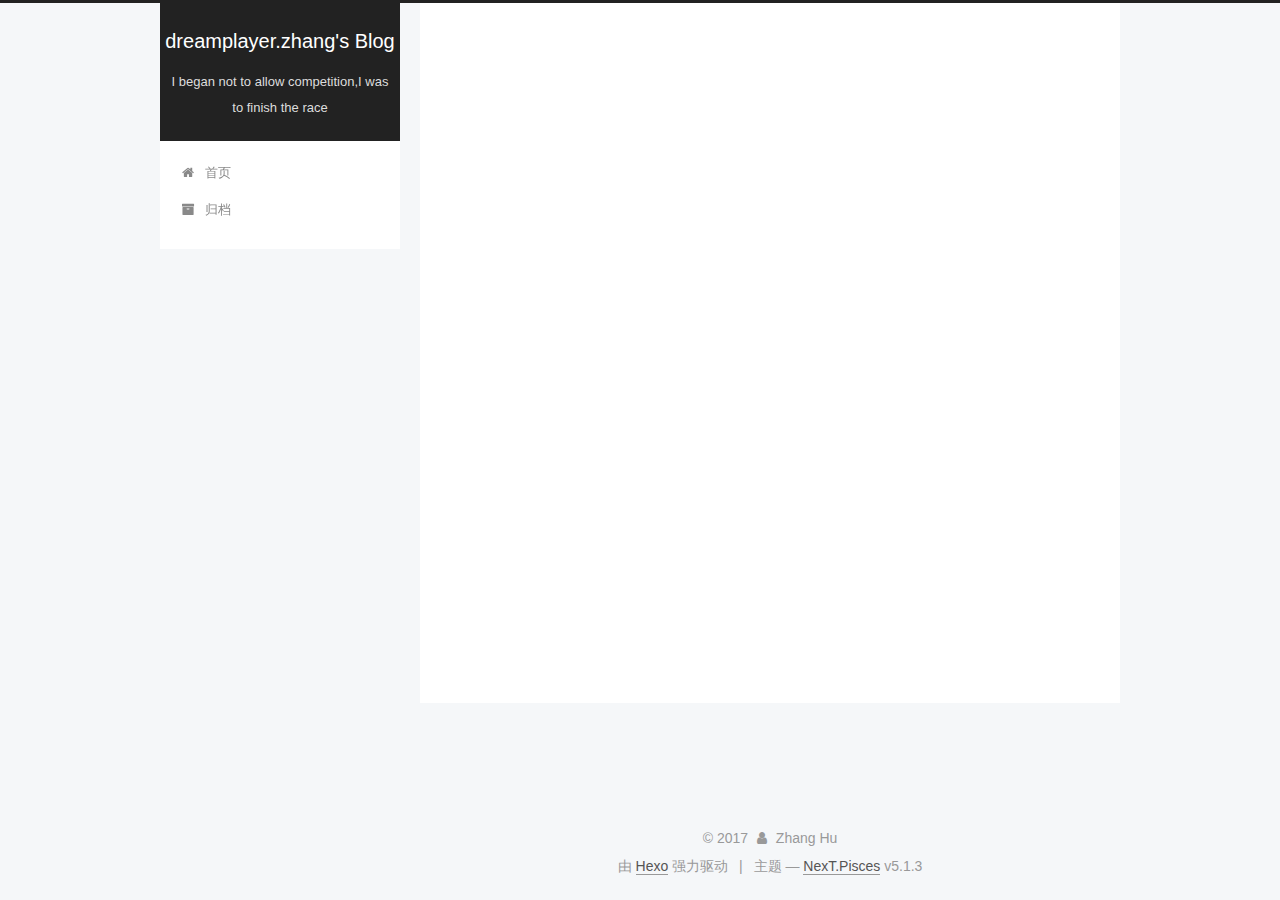
==== commit fc6a6bf2: "Site updated: 2017-11-21 13:18:40" ====
--- a/archives/index.html
+++ b/archives/index.html
@@ -5,7 +5,7 @@
   
 
 
-<html class="theme-next pisces use-motion" lang="">
+<html class="theme-next pisces use-motion" lang="zh-Hans">
 <head>
   <meta charset="UTF-8"/>
 <meta http-equiv="X-UA-Compatible" content="IE=edge" />
@@ -79,12 +79,16 @@
 
 
 
+<meta name="description" content="dreamplayer.zhang">
 <meta property="og:type" content="website">
-<meta property="og:title" content="Hexo">
+<meta property="og:title" content="dreamplayer.zhang&#39;s Blog">
 <meta property="og:url" content="http://yoursite.com/archives/index.html">
-<meta property="og:site_name" content="Hexo">
+<meta property="og:site_name" content="dreamplayer.zhang&#39;s Blog">
+<meta property="og:description" content="dreamplayer.zhang">
+<meta property="og:locale" content="zh-Hans">
 <meta name="twitter:card" content="summary">
-<meta name="twitter:title" content="Hexo">
+<meta name="twitter:title" content="dreamplayer.zhang&#39;s Blog">
+<meta name="twitter:description" content="dreamplayer.zhang">
 
 
 
@@ -100,7 +104,7 @@
     motion: {"enable":true,"async":false,"transition":{"post_block":"fadeIn","post_header":"slideDownIn","post_body":"slideDownIn","coll_header":"slideLeftIn","sidebar":"slideUpIn"}},
     duoshuo: {
       userId: '0',
-      author: 'Author'
+      author: '博主'
     },
     algolia: {
       applicationID: '',
@@ -120,7 +124,7 @@
 
 
 
-  <title>Archive | Hexo</title>
+  <title>归档 | dreamplayer.zhang's Blog</title>
   
 
 
@@ -132,7 +136,7 @@
 
 </head>
 
-<body itemscope itemtype="http://schema.org/WebPage" lang="">
+<body itemscope itemtype="http://schema.org/WebPage" lang="zh-Hans">
 
   
   
@@ -150,12 +154,12 @@
     <div class="custom-logo-site-title">
       <a href="/"  class="brand" rel="start">
         <span class="logo-line-before"><i></i></span>
-        <span class="site-title">Hexo</span>
+        <span class="site-title">dreamplayer.zhang's Blog</span>
         <span class="logo-line-after"><i></i></span>
       </a>
     </div>
       
-        <p class="site-subtitle"></p>
+        <p class="site-subtitle">I began not to allow competition,I was to finish the race</p>
       
   </div>
 
@@ -180,7 +184,7 @@
             
               <i class="menu-item-icon fa fa-fw fa-home"></i> <br />
             
-            Home
+            首页
           </a>
         </li>
       
@@ -190,7 +194,7 @@
             
               <i class="menu-item-icon fa fa-fw fa-archive"></i> <br />
             
-            Archives
+            归档
           </a>
         </li>
       
@@ -226,7 +230,7 @@
         
           
         
-        Um..! 2 posts in total. Keep on posting.
+        嗯..! 目前共计 2 篇日志。 继续努力。
       </span>
 
       
@@ -350,8 +354,8 @@
         <div class="site-overview">
           <div class="site-author motion-element" itemprop="author" itemscope itemtype="http://schema.org/Person">
             
-              <p class="site-author-name" itemprop="name">John Doe</p>
-              <p class="site-description motion-element" itemprop="description"></p>
+              <p class="site-author-name" itemprop="name">Zhang Hu</p>
+              <p class="site-description motion-element" itemprop="description">dreamplayer.zhang</p>
           </div>
 
           <nav class="site-state motion-element">
@@ -362,7 +366,7 @@
                 <a href="/archives/">
               
                   <span class="site-state-item-count">2</span>
-                  <span class="site-state-item-name">posts</span>
+                  <span class="site-state-item-name">日志</span>
                 </a>
               </div>
             
@@ -384,6 +388,10 @@
 
           
           
+<br>
+
+<iframe frameborder="no" border="0" marginwidth="0" marginheight="0" width=330 height=86 
+src="//music.163.com/outchain/player?type=2&id=434902410&auto=1&height=66"></iframe>
 
           
 
@@ -408,13 +416,13 @@
   <span class="with-love">
     <i class="fa fa-user"></i>
   </span>
-  <span class="author" itemprop="copyrightHolder">John Doe</span>
+  <span class="author" itemprop="copyrightHolder">Zhang Hu</span>
 
   
 </div>
 
 
-  <div class="powered-by">Powered by <a class="theme-link" target="_blank" href="https://hexo.io">Hexo</a></div>
+  <div class="powered-by">由 <a class="theme-link" target="_blank" href="https://hexo.io">Hexo</a> 强力驱动</div>
 
 
 
@@ -422,7 +430,7 @@
 
 
 
-  <div class="theme-info">Theme &mdash; <a class="theme-link" target="_blank" href="https://github.com/iissnan/hexo-theme-next">NexT.Pisces</a> v5.1.3</div>
+  <div class="theme-info">主题 &mdash; <a class="theme-link" target="_blank" href="https://github.com/iissnan/hexo-theme-next">NexT.Pisces</a> v5.1.3</div>
 
 
 
--- a/css/main.css
+++ b/css/main.css
@@ -1823,7 +1823,7 @@
   width: 4px;
   height: 4px;
   border-radius: 50%;
-  background: #d56eff;
+  background: #2de924;
 }
 .links-of-blogroll {
   font-size: 13px;
